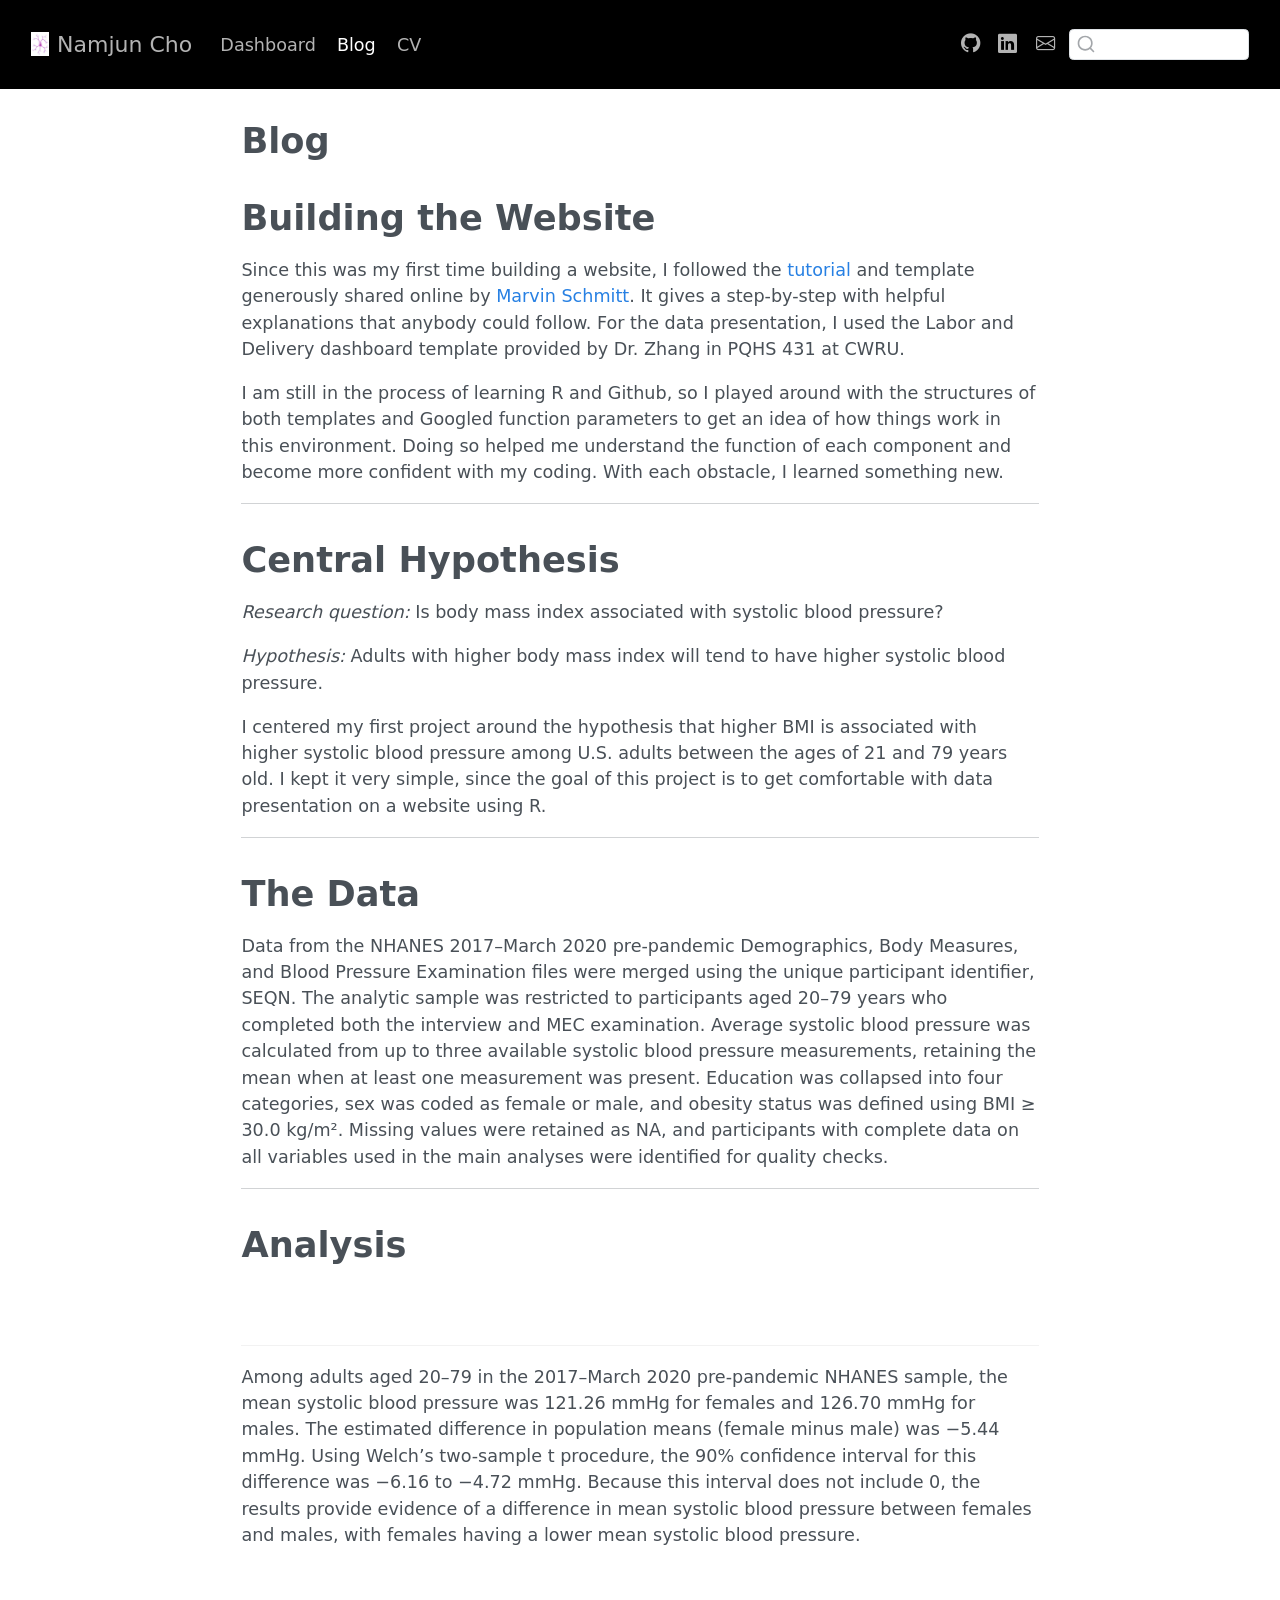
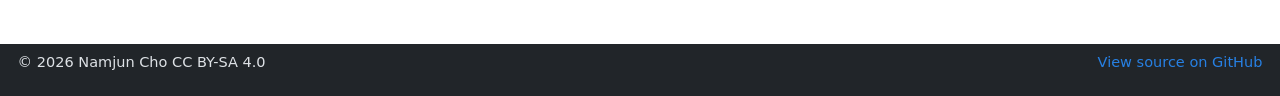
==== docs/blog/index.html @ 5f301834 "Add files via upload" ====
<!DOCTYPE html>
<html xmlns="http://www.w3.org/1999/xhtml" lang="en" xml:lang="en"><head>

<meta charset="utf-8">
<meta name="generator" content="quarto-1.10.18">

<meta name="viewport" content="width=device-width, initial-scale=1.0, user-scalable=yes">


<title>Blog – Namjun Cho</title>
<style>
/* Default styles provided by pandoc.
** See https://pandoc.org/MANUAL.html#variables-for-html for config info.
*/
span.smallcaps{font-variant: small-caps;}
div.columns{display: flex; gap: 1.5em;}
div.column{flex: auto;}
@media screen {
div.columns{gap: min(4vw, 1.5em);}
div.column{overflow-x: auto;}
}
div.hanging-indent{margin-left: 1.5em; text-indent: -1.5em;}
ul.task-list{list-style: none;}
ul.task-list li input[type="checkbox"] {
  width: 0.8em;
  margin: 0 0.8em 0.2em -1em; /* quarto-specific, see https://github.com/quarto-dev/quarto-cli/issues/4556 */ 
  vertical-align: middle;
}
</style>


<script src="../site_libs/quarto-nav/quarto-nav.js"></script>
<script src="../site_libs/clipboard/clipboard.min.js"></script>
<script src="../site_libs/quarto-search/autocomplete.umd.js"></script>
<script src="../site_libs/quarto-search/fuse.min.js"></script>
<script src="../site_libs/quarto-search/quarto-search.js"></script>
<meta name="quarto:offset" content="../">
<link href="../img/fav-icon.png" rel="icon" type="image/png">
<script src="../site_libs/quarto-html/quarto.js" type="module"></script>
<script src="../site_libs/quarto-html/tabsets/tabsets.js" type="module"></script>
<script src="../site_libs/quarto-html/popper.min.js"></script>
<script src="../site_libs/quarto-html/tippy.umd.min.js"></script>
<script src="../site_libs/quarto-html/anchor.min.js"></script>
<link href="../site_libs/quarto-html/tippy.css" rel="stylesheet">
<link href="../site_libs/quarto-html/quarto-syntax-highlighting-64a204ab8560d761af7679ceaba22944.css" rel="stylesheet" id="quarto-text-highlighting-styles">
<script src="../site_libs/bootstrap/bootstrap.min.js"></script>
<link href="../site_libs/bootstrap/bootstrap-icons.css" rel="stylesheet">
<link href="../site_libs/bootstrap/bootstrap-e8e04fa37db173a803006faa680a0a0f.min.css" rel="stylesheet" append-hash="true" id="quarto-bootstrap" data-mode="light">
<script id="quarto-search-options" type="application/json">{
  "location": "navbar",
  "copy-button": false,
  "collapse-after": 3,
  "panel-placement": "end",
  "type": "textbox",
  "limit": 50,
  "keyboard-shortcut": [
    "f",
    "/",
    "s"
  ],
  "language": {
    "search-no-results-text": "No results",
    "search-matching-documents-text": "matching documents",
    "search-copy-link-title": "Copy link to search",
    "search-hide-matches-text": "Hide additional matches",
    "search-more-match-text": "more match in this document",
    "search-more-matches-text": "more matches in this document",
    "search-clear-button-title": "Clear",
    "search-text-placeholder": "",
    "search-detached-cancel-button-title": "Cancel",
    "search-submit-button-title": "Submit",
    "search-label": "Search"
  }
}</script>


</head>

<body class="nav-fixed fullcontent quarto-light">

<div id="quarto-search-results"></div>
  <header id="quarto-header" class="headroom fixed-top">
    <nav class="navbar navbar-expand-lg " data-bs-theme="dark">
      <div class="navbar-container container-fluid">
      <div class="navbar-brand-container mx-auto">
    <a href="../index.html" class="navbar-brand navbar-brand-logo">
    <img src="../img/fav-icon.png" alt="" class="navbar-logo light-content">
    <img src="../img/fav-icon.png" alt="" class="navbar-logo dark-content">
    </a>
    <a class="navbar-brand" href="../index.html">
    <span class="navbar-title">Namjun Cho</span>
    </a>
  </div>
            <div id="quarto-search" class="" title="Search"></div>
          <button class="navbar-toggler" type="button" data-bs-toggle="collapse" data-bs-target="#navbarCollapse" aria-controls="navbarCollapse" role="menu" aria-expanded="false" aria-label="Toggle navigation" onclick="if (window.quartoToggleHeadroom) { window.quartoToggleHeadroom(); }">
  <span class="navbar-toggler-icon"></span>
</button>
          <div class="collapse navbar-collapse" id="navbarCollapse">
            <ul class="navbar-nav navbar-nav-scroll me-auto">
  <li class="nav-item">
    <a class="nav-link" href="../dashboard-main/dashboard.html"> 
<span class="menu-text">Dashboard</span></a>
  </li>  
  <li class="nav-item">
    <a class="nav-link active" href="../blog/index.html" aria-current="page"> 
<span class="menu-text">Blog</span></a>
  </li>  
  <li class="nav-item">
    <a class="nav-link" href="../cv/index.html"> 
<span class="menu-text">CV</span></a>
  </li>  
</ul>
            <ul class="navbar-nav navbar-nav-scroll ms-auto">
  <li class="nav-item compact">
    <a class="nav-link" href="https://github.com/namjuncho/"> <i class="bi bi-github" role="img">
</i> 
<span class="menu-text"></span></a>
  </li>  
  <li class="nav-item compact">
    <a class="nav-link" href="https://www.linkedin.com/in/namjun-cho"> <i class="bi bi-linkedin" role="img">
</i> 
<span class="menu-text"></span></a>
  </li>  
  <li class="nav-item compact">
    <a class="nav-link" href="mailto:namjuncho00@gmail.com"> <i class="bi bi-envelope" role="img" aria-label="email">
</i> 
<span class="menu-text"></span></a>
  </li>  
</ul>
          </div> <!-- /navcollapse -->
            <div class="quarto-navbar-tools">
</div>
      </div> <!-- /container-fluid -->
    </nav>
</header>
<!-- content -->
<div id="quarto-content" class="quarto-container page-columns page-rows-contents page-layout-article page-navbar">
<!-- sidebar -->
<!-- margin-sidebar -->
    
<!-- main -->
<main class="content" id="quarto-document-content">

<header id="title-block-header" class="quarto-title-block default">
<div class="quarto-title">
<h1 class="title">Blog</h1>
</div>



<div class="quarto-title-meta">

    
  
    
  </div>
  


</header>


<section id="building-the-website" class="level1">
<h1>Building the Website</h1>
<p>Since this was my first time building a website, I followed the <a href="https://www.marvinschmitt.com/blog/website-tutorial-quarto/">tutorial</a> and template generously shared online by <a href="https://github.com/marvinschmitt/quarto-website-template/">Marvin Schmitt</a>. It gives a step-by-step with helpful explanations that anybody could follow. For the data presentation, I used the Labor and Delivery dashboard template provided by Dr.&nbsp;Zhang in PQHS 431 at CWRU.</p>
<p>I am still in the process of learning R and Github, so I played around with the structures of both templates and Googled function parameters to get an idea of how things work in this environment. Doing so helped me understand the function of each component and become more confident with my coding. With each obstacle, I learned something new.</p>
<hr>
</section>
<section id="central-hypothesis" class="level1">
<h1>Central Hypothesis</h1>
<p><em>Research question:</em> Is body mass index associated with systolic blood pressure?</p>
<p><em>Hypothesis:</em> Adults with higher body mass index will tend to have higher systolic blood pressure.</p>
<p>I centered my first project around the hypothesis that higher BMI is associated with higher systolic blood pressure among U.S. adults between the ages of 21 and 79 years old. I kept it very simple, since the goal of this project is to get comfortable with data presentation on a website using R.</p>
<hr>
</section>
<section id="the-data" class="level1">
<h1>The Data</h1>
<p>Data from the NHANES 2017–March 2020 pre-pandemic Demographics, Body Measures, and Blood Pressure Examination files were merged using the unique participant identifier, SEQN. The analytic sample was restricted to participants aged 20–79 years who completed both the interview and MEC examination. Average systolic blood pressure was calculated from up to three available systolic blood pressure measurements, retaining the mean when at least one measurement was present. Education was collapsed into four categories, sex was coded as female or male, and obesity status was defined using BMI ≥ 30.0 kg/m². Missing values were retained as NA, and participants with complete data on all variables used in the main analyses were identified for quality checks.</p>
<hr>
</section>
<section id="analysis" class="level1">
<h1>Analysis</h1>
<section id="section" class="level2">
<h2 class="anchored" data-anchor-id="section"></h2>
<p>Among adults aged 20–79 in the 2017–March 2020 pre-pandemic NHANES sample, the mean systolic blood pressure was 121.26 mmHg for females and 126.70 mmHg for males. The estimated difference in population means (female minus male) was −5.44 mmHg. Using Welch’s two-sample t procedure, the 90% confidence interval for this difference was −6.16 to −4.72 mmHg. Because this interval does not include 0, the results provide evidence of a difference in mean systolic blood pressure between females and males, with females having a lower mean systolic blood pressure.</p>


</section>
</section>

</main> <!-- /main -->
<script id="quarto-html-after-body" type="application/javascript">
  window.document.addEventListener("DOMContentLoaded", function (event) {
    const icon = "";
    const anchorJS = new window.AnchorJS();
    anchorJS.options = {
      placement: 'right',
      icon: icon
    };
    anchorJS.add('.anchored');
    const isCodeAnnotation = (el) => {
      for (const clz of el.classList) {
        if (clz.startsWith('code-annotation-')) {                     
          return true;
        }
      }
      return false;
    }
    const onCopySuccess = function(e) {
      // button target
      const button = e.trigger;
      // don't keep focus
      button.blur();
      // flash "checked"
      button.classList.add('code-copy-button-checked');
      var currentTitle = button.getAttribute("title");
      button.setAttribute("title", "Copied!");
      let tooltip;
      if (window.bootstrap) {
        button.setAttribute("data-bs-toggle", "tooltip");
        button.setAttribute("data-bs-placement", "left");
        button.setAttribute("data-bs-title", "Copied!");
        tooltip = new bootstrap.Tooltip(button, 
          { trigger: "manual", 
            customClass: "code-copy-button-tooltip",
            offset: [0, -8]});
        tooltip.show();    
      }
      setTimeout(function() {
        if (tooltip) {
          tooltip.hide();
          button.removeAttribute("data-bs-title");
          button.removeAttribute("data-bs-toggle");
          button.removeAttribute("data-bs-placement");
        }
        button.setAttribute("title", currentTitle);
        button.classList.remove('code-copy-button-checked');
      }, 1000);
      // clear code selection
      e.clearSelection();
    }
    const getTextToCopy = function(trigger) {
      const outerScaffold = trigger.parentElement.cloneNode(true);
      const codeEl = outerScaffold.querySelector('code');
      for (const childEl of codeEl.children) {
        if (isCodeAnnotation(childEl)) {
          childEl.remove();
        }
      }
      return codeEl.innerText;
    }
    const clipboard = new window.ClipboardJS('.code-copy-button:not([data-in-quarto-modal])', {
      text: getTextToCopy
    });
    clipboard.on('success', onCopySuccess);
    if (window.document.getElementById('quarto-embedded-source-code-modal')) {
      const clipboardModal = new window.ClipboardJS('.code-copy-button[data-in-quarto-modal]', {
        text: getTextToCopy,
        container: window.document.getElementById('quarto-embedded-source-code-modal')
      });
      clipboardModal.on('success', onCopySuccess);
    }
      var localhostRegex = new RegExp(/^(?:http|https):\/\/localhost\:?[0-9]*\//);
      var mailtoRegex = new RegExp(/^mailto:/);
        var filterRegex = new RegExp('/' + window.location.host + '/');
      var isInternal = (href) => {
          return filterRegex.test(href) || localhostRegex.test(href) || mailtoRegex.test(href);
      }
      // Inspect non-navigation links and adorn them if external
     var links = window.document.querySelectorAll('a[href]:not(.nav-link):not(.navbar-brand):not(.toc-action):not(.sidebar-link):not(.sidebar-item-toggle):not(.pagination-link):not(.no-external):not([aria-hidden]):not(.dropdown-item):not(.quarto-navigation-tool):not(.about-link)');
      for (var i=0; i<links.length; i++) {
        const link = links[i];
        if (!isInternal(link.href)) {
          // undo the damage that might have been done by quarto-nav.js in the case of
          // links that we want to consider external
          if (link.dataset.originalHref !== undefined) {
            link.href = link.dataset.originalHref;
          }
        }
      }
    function tippyHover(el, contentFn, onTriggerFn, onUntriggerFn) {
      const config = {
        allowHTML: true,
        maxWidth: 500,
        delay: 100,
        arrow: false,
        appendTo: function(el) {
            return el.parentElement;
        },
        interactive: true,
        interactiveBorder: 10,
        theme: 'quarto',
        placement: 'bottom-start',
      };
      if (contentFn) {
        config.content = contentFn;
      }
      if (onTriggerFn) {
        config.onTrigger = onTriggerFn;
      }
      if (onUntriggerFn) {
        config.onUntrigger = onUntriggerFn;
      }
      window.tippy(el, config); 
    }
    const noterefs = window.document.querySelectorAll('a[role="doc-noteref"]');
    for (var i=0; i<noterefs.length; i++) {
      const ref = noterefs[i];
      tippyHover(ref, function() {
        // use id or data attribute instead here
        let href = ref.getAttribute('data-footnote-href') || ref.getAttribute('href');
        try { href = new URL(href).hash; } catch {}
        const id = href.replace(/^#\/?/, "");
        const note = window.document.getElementById(id);
        if (note) {
          return note.innerHTML;
        } else {
          return "";
        }
      });
    }
    const xrefs = window.document.querySelectorAll('a.quarto-xref');
    const processXRef = (id, note) => {
      // Strip column container classes
      const stripColumnClz = (el) => {
        el.classList.remove("page-full", "page-columns");
        if (el.children) {
          for (const child of el.children) {
            stripColumnClz(child);
          }
        }
      }
      stripColumnClz(note)
      if (id === null || id.startsWith('sec-')) {
        // Special case sections, only their first couple elements
        const container = document.createElement("div");
        if (note.children && note.children.length > 2) {
          container.appendChild(note.children[0].cloneNode(true));
          for (let i = 1; i < note.children.length; i++) {
            const child = note.children[i];
            if (child.tagName === "P" && child.innerText === "") {
              continue;
            } else {
              container.appendChild(child.cloneNode(true));
              break;
            }
          }
          if (window.Quarto?.typesetMath) {
            window.Quarto.typesetMath(container);
          }
          return container.innerHTML
        } else {
          if (window.Quarto?.typesetMath) {
            window.Quarto.typesetMath(note);
          }
          return note.innerHTML;
        }
      } else {
        // Remove any anchor links if they are present
        const anchorLink = note.querySelector('a.anchorjs-link');
        if (anchorLink) {
          anchorLink.remove();
        }
        if (window.Quarto?.typesetMath) {
          window.Quarto.typesetMath(note);
        }
        if (note.classList.contains("callout")) {
          return note.outerHTML;
        } else {
          return note.innerHTML;
        }
      }
    }
    for (var i=0; i<xrefs.length; i++) {
      const xref = xrefs[i];
      tippyHover(xref, undefined, function(instance) {
        instance.disable();
        let url = xref.getAttribute('href');
        let hash = undefined; 
        if (url.startsWith('#')) {
          hash = url;
        } else {
          try { hash = new URL(url).hash; } catch {}
        }
        if (hash) {
          const id = hash.replace(/^#\/?/, "");
          const note = window.document.getElementById(id);
          if (note !== null) {
            try {
              const html = processXRef(id, note.cloneNode(true));
              instance.setContent(html);
            } finally {
              instance.enable();
              instance.show();
            }
          } else {
            // See if we can fetch this
            fetch(url.split('#')[0])
            .then(res => res.text())
            .then(html => {
              const parser = new DOMParser();
              const htmlDoc = parser.parseFromString(html, "text/html");
              const note = htmlDoc.getElementById(id);
              if (note !== null) {
                const html = processXRef(id, note);
                instance.setContent(html);
              } 
            }).finally(() => {
              instance.enable();
              instance.show();
            });
          }
        } else {
          // See if we can fetch a full url (with no hash to target)
          // This is a special case and we should probably do some content thinning / targeting
          fetch(url)
          .then(res => res.text())
          .then(html => {
            const parser = new DOMParser();
            const htmlDoc = parser.parseFromString(html, "text/html");
            const note = htmlDoc.querySelector('main.content');
            if (note !== null) {
              // This should only happen for chapter cross references
              // (since there is no id in the URL)
              // remove the first header
              if (note.children.length > 0 && note.children[0].tagName === "HEADER") {
                note.children[0].remove();
              }
              const html = processXRef(null, note);
              instance.setContent(html);
            } 
          }).finally(() => {
            instance.enable();
            instance.show();
          });
        }
      }, function(instance) {
      });
    }
        let selectedAnnoteEl;
        const selectorForAnnotation = ( cell, annotation) => {
          let cellAttr = 'data-code-cell="' + cell + '"';
          let lineAttr = 'data-code-annotation="' +  annotation + '"';
          const selector = 'span[' + cellAttr + '][' + lineAttr + ']';
          return selector;
        }
        const selectCodeLines = (annoteEl) => {
          const doc = window.document;
          const targetCell = annoteEl.getAttribute("data-target-cell");
          const targetAnnotation = annoteEl.getAttribute("data-target-annotation");
          const annoteSpan = window.document.querySelector(selectorForAnnotation(targetCell, targetAnnotation));
          const lines = annoteSpan.getAttribute("data-code-lines").split(",");
          const lineIds = lines.map((line) => {
            return targetCell + "-" + line;
          })
          let top = null;
          let height = null;
          let parent = null;
          if (lineIds.length > 0) {
              //compute the position of the single el (top and bottom and make a div)
              const el = window.document.getElementById(lineIds[0]);
              top = el.offsetTop;
              height = el.offsetHeight;
              parent = el.parentElement.parentElement;
            if (lineIds.length > 1) {
              const lastEl = window.document.getElementById(lineIds[lineIds.length - 1]);
              const bottom = lastEl.offsetTop + lastEl.offsetHeight;
              height = bottom - top;
            }
            if (top !== null && height !== null && parent !== null) {
              // cook up a div (if necessary) and position it 
              let div = window.document.getElementById("code-annotation-line-highlight");
              if (div === null) {
                div = window.document.createElement("div");
                div.setAttribute("id", "code-annotation-line-highlight");
                div.style.position = 'absolute';
                parent.appendChild(div);
              }
              div.style.top = top - 2 + "px";
              div.style.height = height + 4 + "px";
              div.style.left = 0;
              let gutterDiv = window.document.getElementById("code-annotation-line-highlight-gutter");
              if (gutterDiv === null) {
                gutterDiv = window.document.createElement("div");
                gutterDiv.setAttribute("id", "code-annotation-line-highlight-gutter");
                gutterDiv.style.position = 'absolute';
                const codeCell = window.document.getElementById(targetCell);
                const gutter = codeCell.querySelector('.code-annotation-gutter');
                gutter.appendChild(gutterDiv);
              }
              gutterDiv.style.top = top - 2 + "px";
              gutterDiv.style.height = height + 4 + "px";
            }
            selectedAnnoteEl = annoteEl;
          }
        };
        const unselectCodeLines = () => {
          const elementsIds = ["code-annotation-line-highlight", "code-annotation-line-highlight-gutter"];
          elementsIds.forEach((elId) => {
            const div = window.document.getElementById(elId);
            if (div) {
              div.remove();
            }
          });
          selectedAnnoteEl = undefined;
        };
          // Handle positioning of the toggle
      window.addEventListener(
        "resize",
        throttle(() => {
          elRect = undefined;
          if (selectedAnnoteEl) {
            selectCodeLines(selectedAnnoteEl);
          }
        }, 10)
      );
      function throttle(fn, ms) {
      let throttle = false;
      let timer;
        return (...args) => {
          if(!throttle) { // first call gets through
              fn.apply(this, args);
              throttle = true;
          } else { // all the others get throttled
              if(timer) clearTimeout(timer); // cancel #2
              timer = setTimeout(() => {
                fn.apply(this, args);
                timer = throttle = false;
              }, ms);
          }
        };
      }
        // Attach click handler to the DT
        const annoteDls = window.document.querySelectorAll('dt[data-target-cell]');
        for (const annoteDlNode of annoteDls) {
          annoteDlNode.addEventListener('click', (event) => {
            const clickedEl = event.target;
            if (clickedEl !== selectedAnnoteEl) {
              unselectCodeLines();
              const activeEl = window.document.querySelector('dt[data-target-cell].code-annotation-active');
              if (activeEl) {
                activeEl.classList.remove('code-annotation-active');
              }
              selectCodeLines(clickedEl);
              clickedEl.classList.add('code-annotation-active');
            } else {
              // Unselect the line
              unselectCodeLines();
              clickedEl.classList.remove('code-annotation-active');
            }
          });
        }
    const findCites = (el) => {
      const parentEl = el.parentElement;
      if (parentEl) {
        const cites = parentEl.dataset.cites;
        if (cites) {
          return {
            el,
            cites: cites.split(' ')
          };
        } else {
          return findCites(el.parentElement)
        }
      } else {
        return undefined;
      }
    };
    var bibliorefs = window.document.querySelectorAll('a[role="doc-biblioref"]');
    for (var i=0; i<bibliorefs.length; i++) {
      const ref = bibliorefs[i];
      const citeInfo = findCites(ref);
      if (citeInfo) {
        tippyHover(citeInfo.el, function() {
          var popup = window.document.createElement('div');
          citeInfo.cites.forEach(function(cite) {
            var citeDiv = window.document.createElement('div');
            citeDiv.classList.add('hanging-indent');
            citeDiv.classList.add('csl-entry');
            var biblioDiv = window.document.getElementById('ref-' + cite);
            if (biblioDiv) {
              citeDiv.innerHTML = biblioDiv.innerHTML;
            }
            popup.appendChild(citeDiv);
          });
          return popup.innerHTML;
        });
      }
    }
  });
  </script>
</div> <!-- /content -->
<footer class="footer">
  <div class="nav-footer">
    <div class="nav-footer-left">
<p><span class="faux-block">© 2026 Namjun Cho CC BY-SA 4.0</span></p>
</div>   
    <div class="nav-footer-center">
      &nbsp;
    </div>
    <div class="nav-footer-right">
<p><span class="faux-block"><a href="https://github.com/marvinschmitt/quarto-website-template/">View source on GitHub</a></span></p>
</div>
  </div>
</footer>




</body></html>
---- docs/site_libs/quarto-html/tippy.css ----
.tippy-box[data-animation=fade][data-state=hidden]{opacity:0}[data-tippy-root]{max-width:calc(100vw - 10px)}.tippy-box{position:relative;background-color:#333;color:#fff;border-radius:4px;font-size:14px;line-height:1.4;white-space:normal;outline:0;transition-property:transform,visibility,opacity}.tippy-box[data-placement^=top]>.tippy-arrow{bottom:0}.tippy-box[data-placement^=top]>.tippy-arrow:before{bottom:-7px;left:0;border-width:8px 8px 0;border-top-color:initial;transform-origin:center top}.tippy-box[data-placement^=bottom]>.tippy-arrow{top:0}.tippy-box[data-placement^=bottom]>.tippy-arrow:before{top:-7px;left:0;border-width:0 8px 8px;border-bottom-color:initial;transform-origin:center bottom}.tippy-box[data-placement^=left]>.tippy-arrow{right:0}.tippy-box[data-placement^=left]>.tippy-arrow:before{border-width:8px 0 8px 8px;border-left-color:initial;right:-7px;transform-origin:center left}.tippy-box[data-placement^=right]>.tippy-arrow{left:0}.tippy-box[data-placement^=right]>.tippy-arrow:before{left:-7px;border-width:8px 8px 8px 0;border-right-color:initial;transform-origin:center right}.tippy-box[data-inertia][data-state=visible]{transition-timing-function:cubic-bezier(.54,1.5,.38,1.11)}.tippy-arrow{width:16px;height:16px;color:#333}.tippy-arrow:before{content:"";position:absolute;border-color:transparent;border-style:solid}.tippy-content{position:relative;padding:5px 9px;z-index:1}
---- docs/site_libs/quarto-html/quarto-syntax-highlighting-64a204ab8560d761af7679ceaba22944.css ----
/* quarto syntax highlight colors */
:root {
  --quarto-hl-ot-color: #003B4F;
  --quarto-hl-at-color: #657422;
  --quarto-hl-ss-color: #20794D;
  --quarto-hl-an-color: #5E5E5E;
  --quarto-hl-fu-color: #4758AB;
  --quarto-hl-st-color: #20794D;
  --quarto-hl-cf-color: #003B4F;
  --quarto-hl-op-color: #5E5E5E;
  --quarto-hl-er-color: #AD0000;
  --quarto-hl-bn-color: #AD0000;
  --quarto-hl-al-color: #AD0000;
  --quarto-hl-va-color: #111111;
  --quarto-hl-bu-color: inherit;
  --quarto-hl-ex-color: inherit;
  --quarto-hl-pp-color: #AD0000;
  --quarto-hl-in-color: #5E5E5E;
  --quarto-hl-vs-color: #20794D;
  --quarto-hl-wa-color: #5E5E5E;
  --quarto-hl-do-color: #5E5E5E;
  --quarto-hl-im-color: #00769E;
  --quarto-hl-ch-color: #20794D;
  --quarto-hl-dt-color: #AD0000;
  --quarto-hl-fl-color: #AD0000;
  --quarto-hl-co-color: #5E5E5E;
  --quarto-hl-cv-color: #5E5E5E;
  --quarto-hl-cn-color: #8f5902;
  --quarto-hl-sc-color: #5E5E5E;
  --quarto-hl-dv-color: #AD0000;
  --quarto-hl-kw-color: #003B4F;
}

/* other quarto variables */
:root {
  --quarto-font-monospace: SFMono-Regular, Menlo, Monaco, Consolas, "Liberation Mono", "Courier New", monospace;
}

/* syntax highlight based on Pandoc's rules */
pre > code.sourceCode > span {
  color: #003B4F;
}

code.sourceCode > span {
  color: #003B4F;
}

div.sourceCode,
div.sourceCode pre.sourceCode {
  color: #003B4F;
}

/* Normal */
code span {
  color: #003B4F;
}

/* Alert */
code span.al {
  color: #AD0000;
  font-style: inherit;
}

/* Annotation */
code span.an {
  color: #5E5E5E;
  font-style: inherit;
}

/* Attribute */
code span.at {
  color: #657422;
  font-style: inherit;
}

/* BaseN */
code span.bn {
  color: #AD0000;
  font-style: inherit;
}

/* BuiltIn */
code span.bu {
  font-style: inherit;
}

/* ControlFlow */
code span.cf {
  color: #003B4F;
  font-weight: bold;
  font-style: inherit;
}

/* Char */
code span.ch {
  color: #20794D;
  font-style: inherit;
}

/* Constant */
code span.cn {
  color: #8f5902;
  font-style: inherit;
}

/* Comment */
code span.co {
  color: #5E5E5E;
  font-style: inherit;
}

/* CommentVar */
code span.cv {
  color: #5E5E5E;
  font-style: italic;
}

/* Documentation */
code span.do {
  color: #5E5E5E;
  font-style: italic;
}

/* DataType */
code span.dt {
  color: #AD0000;
  font-style: inherit;
}

/* DecVal */
code span.dv {
  color: #AD0000;
  font-style: inherit;
}

/* Error */
code span.er {
  color: #AD0000;
  font-style: inherit;
}

/* Extension */
code span.ex {
  font-style: inherit;
}

/* Float */
code span.fl {
  color: #AD0000;
  font-style: inherit;
}

/* Function */
code span.fu {
  color: #4758AB;
  font-style: inherit;
}

/* Import */
code span.im {
  color: #00769E;
  font-style: inherit;
}

/* Information */
code span.in {
  color: #5E5E5E;
  font-style: inherit;
}

/* Keyword */
code span.kw {
  color: #003B4F;
  font-weight: bold;
  font-style: inherit;
}

/* Operator */
code span.op {
  color: #5E5E5E;
  font-style: inherit;
}

/* Other */
code span.ot {
  color: #003B4F;
  font-style: inherit;
}

/* Preprocessor */
code span.pp {
  color: #AD0000;
  font-style: inherit;
}

/* SpecialChar */
code span.sc {
  color: #5E5E5E;
  font-style: inherit;
}

/* SpecialString */
code span.ss {
  color: #20794D;
  font-style: inherit;
}

/* String */
code span.st {
  color: #20794D;
  font-style: inherit;
}

/* Variable */
code span.va {
  color: #111111;
  font-style: inherit;
}

/* VerbatimString */
code span.vs {
  color: #20794D;
  font-style: inherit;
}

/* Warning */
code span.wa {
  color: #5E5E5E;
  font-style: italic;
}

.prevent-inlining {
  content: "</";
}

/*# sourceMappingURL=9d8d5bb603a83b8298b89080a598c93b.css.map */
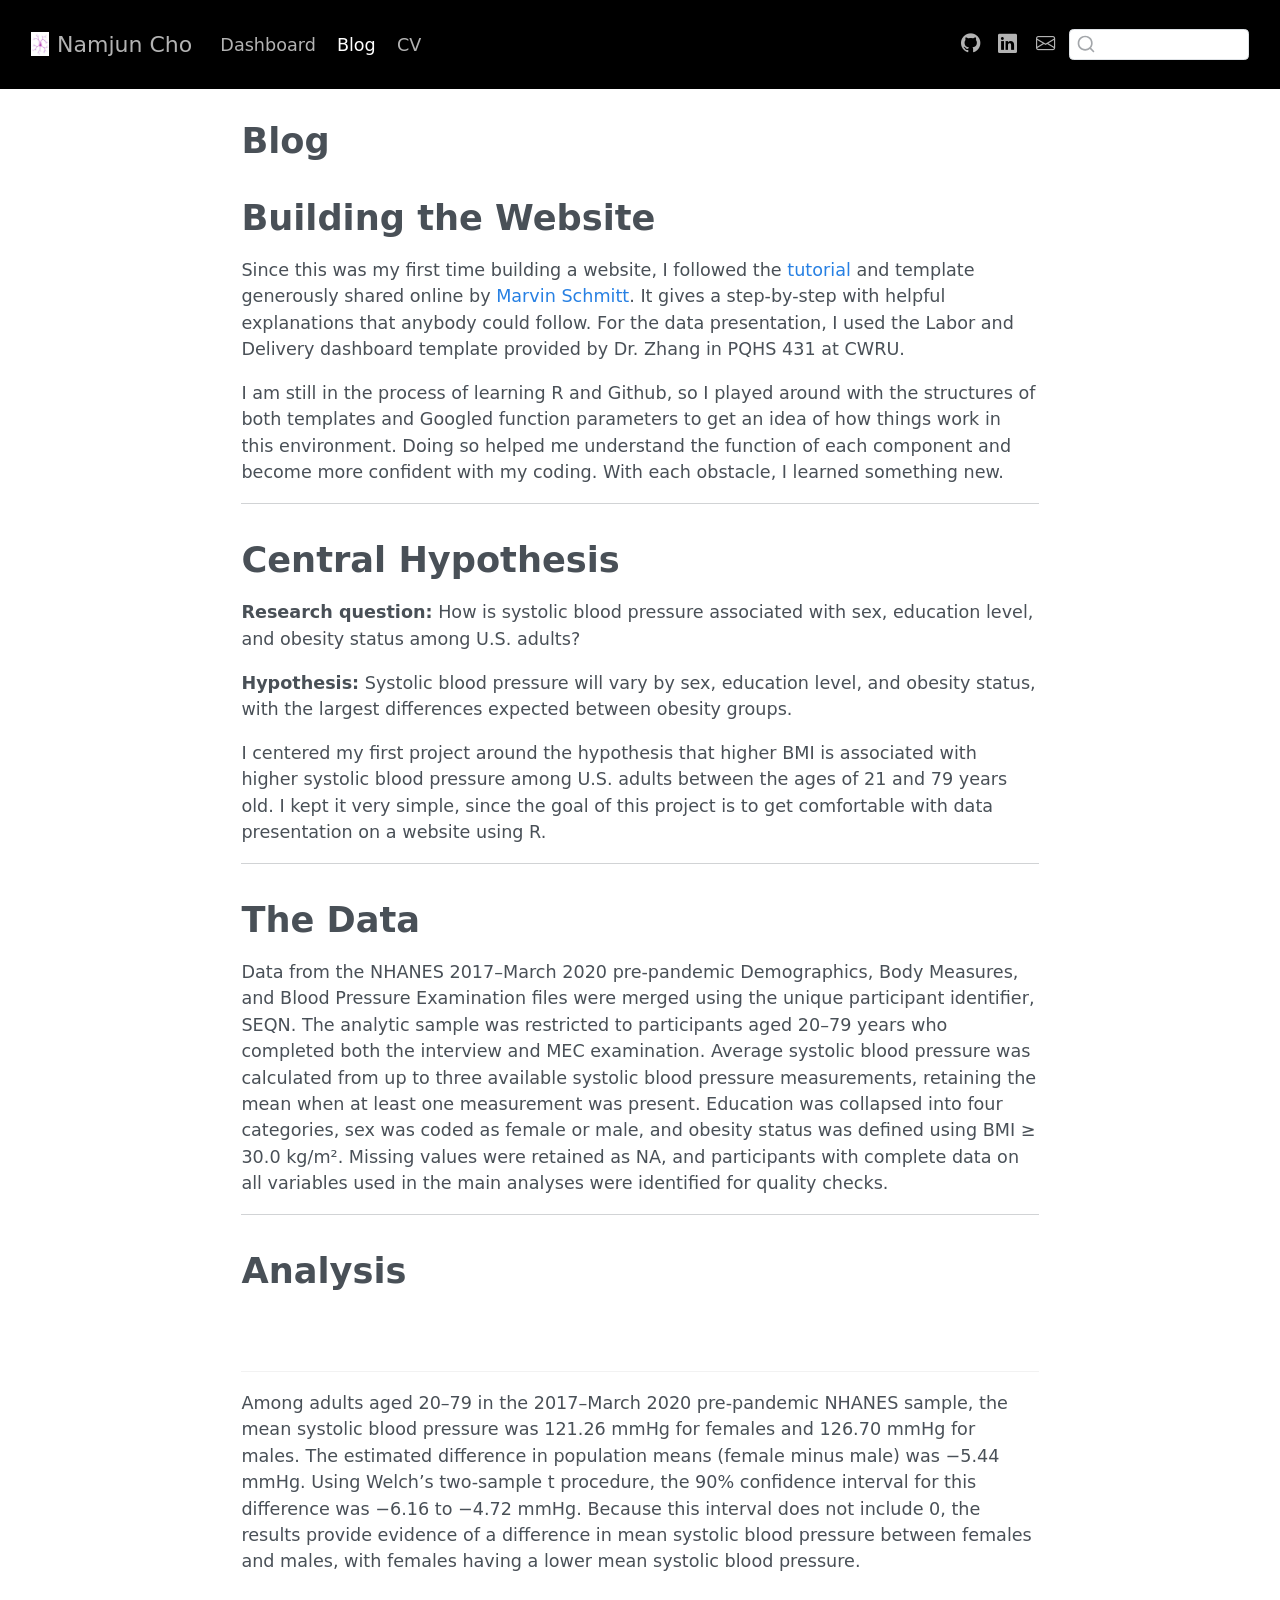
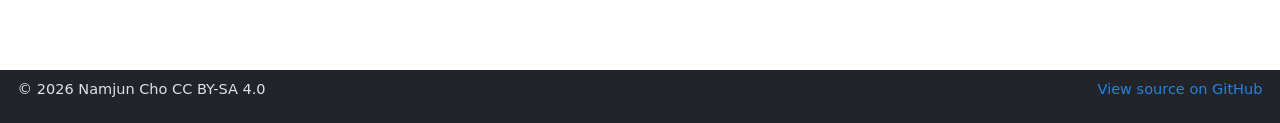
==== commit b943bc52: "Add files via upload" ====
--- a/docs/blog/index.html
+++ b/docs/blog/index.html
@@ -168,8 +168,8 @@
 </section>
 <section id="central-hypothesis" class="level1">
 <h1>Central Hypothesis</h1>
-<p><em>Research question:</em> Is body mass index associated with systolic blood pressure?</p>
-<p><em>Hypothesis:</em> Adults with higher body mass index will tend to have higher systolic blood pressure.</p>
+<p><strong>Research question:</strong> How is systolic blood pressure associated with sex, education level, and obesity status among U.S. adults?</p>
+<p><strong>Hypothesis:</strong> Systolic blood pressure will vary by sex, education level, and obesity status, with the largest differences expected between obesity groups.</p>
 <p>I centered my first project around the hypothesis that higher BMI is associated with higher systolic blood pressure among U.S. adults between the ages of 21 and 79 years old. I kept it very simple, since the goal of this project is to get comfortable with data presentation on a website using R.</p>
 <hr>
 </section>
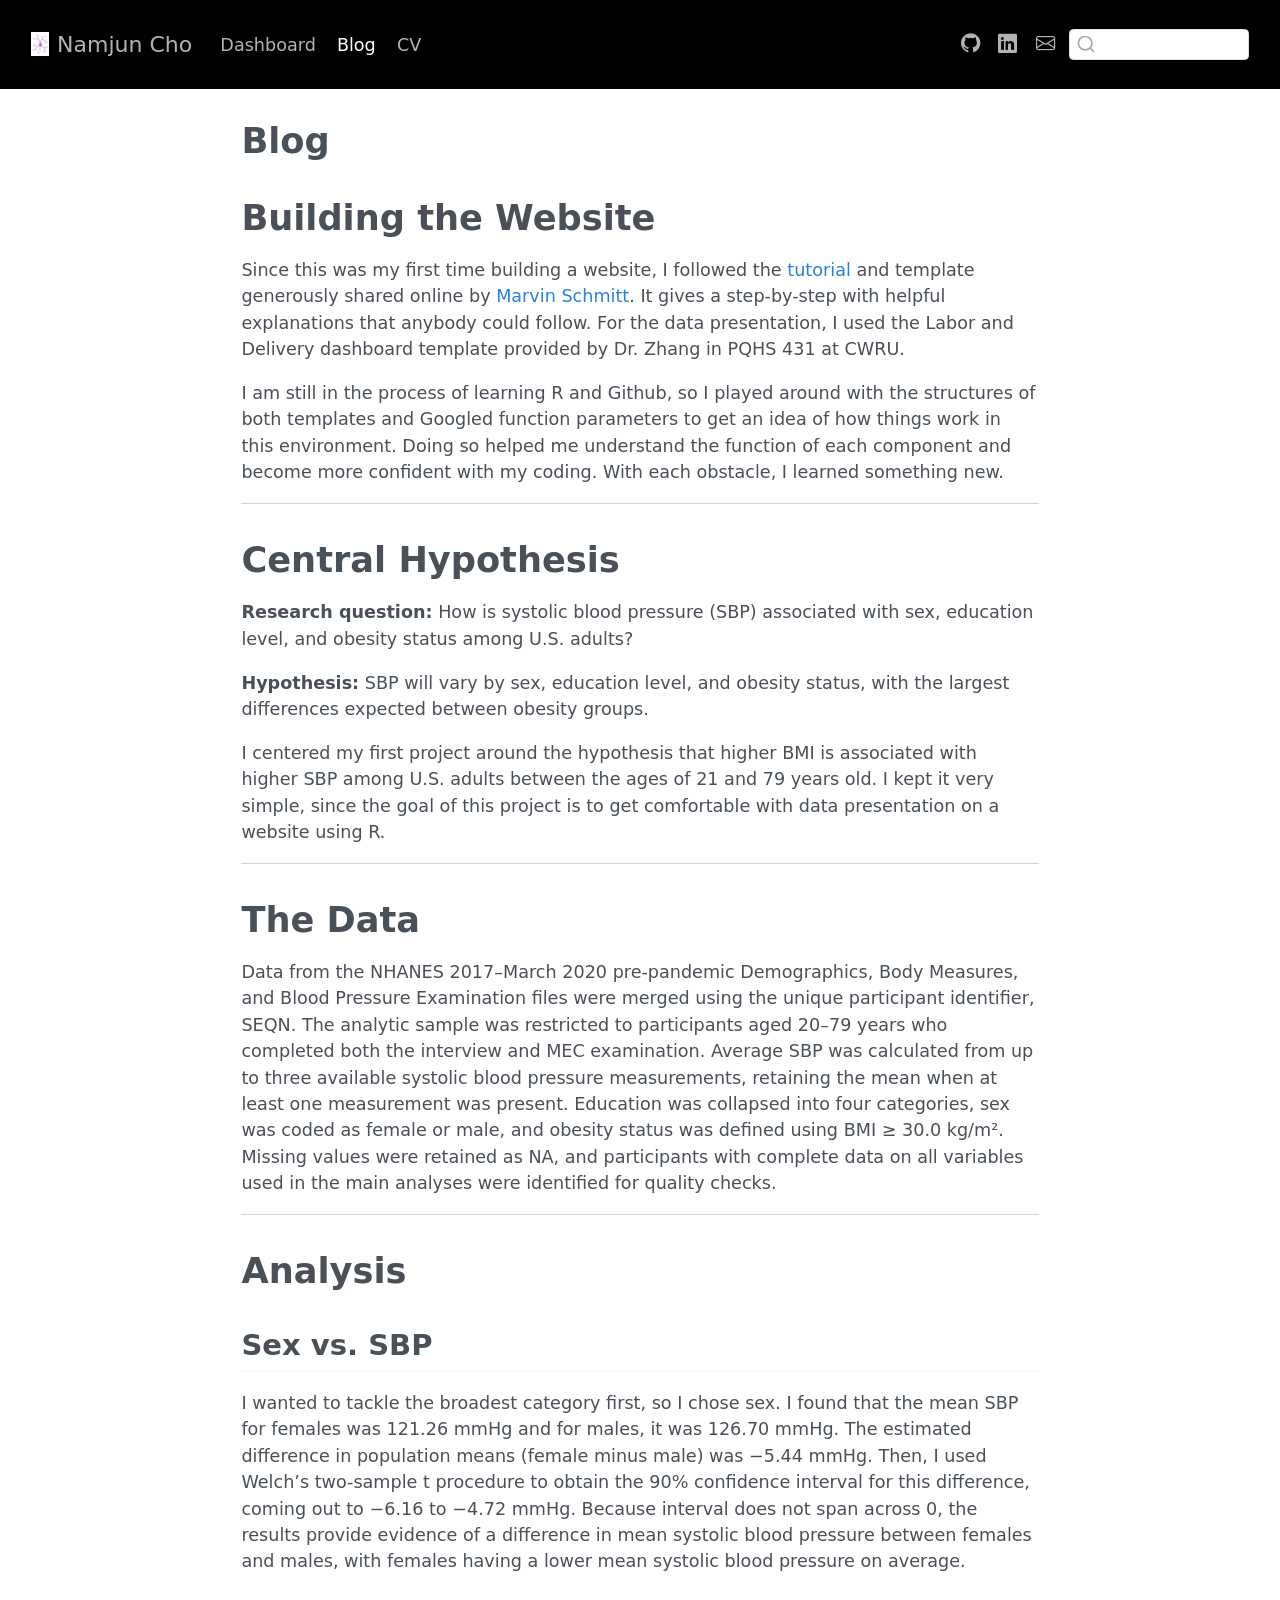
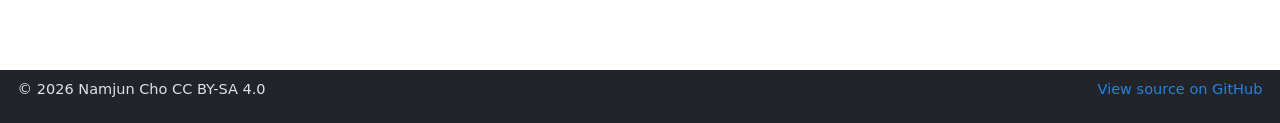
==== commit bdcd91e2: "Add files via upload" ====
--- a/docs/blog/index.html
+++ b/docs/blog/index.html
@@ -168,21 +168,21 @@
 </section>
 <section id="central-hypothesis" class="level1">
 <h1>Central Hypothesis</h1>
-<p><strong>Research question:</strong> How is systolic blood pressure associated with sex, education level, and obesity status among U.S. adults?</p>
-<p><strong>Hypothesis:</strong> Systolic blood pressure will vary by sex, education level, and obesity status, with the largest differences expected between obesity groups.</p>
-<p>I centered my first project around the hypothesis that higher BMI is associated with higher systolic blood pressure among U.S. adults between the ages of 21 and 79 years old. I kept it very simple, since the goal of this project is to get comfortable with data presentation on a website using R.</p>
+<p><strong>Research question:</strong> How is systolic blood pressure (SBP) associated with sex, education level, and obesity status among U.S. adults?</p>
+<p><strong>Hypothesis:</strong> SBP will vary by sex, education level, and obesity status, with the largest differences expected between obesity groups.</p>
+<p>I centered my first project around the hypothesis that higher BMI is associated with higher SBP among U.S. adults between the ages of 21 and 79 years old. I kept it very simple, since the goal of this project is to get comfortable with data presentation on a website using R.</p>
 <hr>
 </section>
 <section id="the-data" class="level1">
 <h1>The Data</h1>
-<p>Data from the NHANES 2017–March 2020 pre-pandemic Demographics, Body Measures, and Blood Pressure Examination files were merged using the unique participant identifier, SEQN. The analytic sample was restricted to participants aged 20–79 years who completed both the interview and MEC examination. Average systolic blood pressure was calculated from up to three available systolic blood pressure measurements, retaining the mean when at least one measurement was present. Education was collapsed into four categories, sex was coded as female or male, and obesity status was defined using BMI ≥ 30.0 kg/m². Missing values were retained as NA, and participants with complete data on all variables used in the main analyses were identified for quality checks.</p>
+<p>Data from the NHANES 2017–March 2020 pre-pandemic Demographics, Body Measures, and Blood Pressure Examination files were merged using the unique participant identifier, SEQN. The analytic sample was restricted to participants aged 20–79 years who completed both the interview and MEC examination. Average SBP was calculated from up to three available systolic blood pressure measurements, retaining the mean when at least one measurement was present. Education was collapsed into four categories, sex was coded as female or male, and obesity status was defined using BMI ≥ 30.0 kg/m². Missing values were retained as NA, and participants with complete data on all variables used in the main analyses were identified for quality checks.</p>
 <hr>
 </section>
 <section id="analysis" class="level1">
 <h1>Analysis</h1>
-<section id="section" class="level2">
-<h2 class="anchored" data-anchor-id="section"></h2>
-<p>Among adults aged 20–79 in the 2017–March 2020 pre-pandemic NHANES sample, the mean systolic blood pressure was 121.26 mmHg for females and 126.70 mmHg for males. The estimated difference in population means (female minus male) was −5.44 mmHg. Using Welch’s two-sample t procedure, the 90% confidence interval for this difference was −6.16 to −4.72 mmHg. Because this interval does not include 0, the results provide evidence of a difference in mean systolic blood pressure between females and males, with females having a lower mean systolic blood pressure.</p>
+<section id="sex-vs.-sbp" class="level2">
+<h2 class="anchored" data-anchor-id="sex-vs.-sbp">Sex vs.&nbsp;SBP</h2>
+<p>I wanted to tackle the broadest category first, so I chose sex. I found that the mean SBP for females was 121.26 mmHg and for males, it was 126.70 mmHg. The estimated difference in population means (female minus male) was −5.44 mmHg. Then, I used Welch’s two-sample t procedure to obtain the 90% confidence interval for this difference, coming out to −6.16 to −4.72 mmHg. Because interval does not span across 0, the results provide evidence of a difference in mean systolic blood pressure between females and males, with females having a lower mean systolic blood pressure on average.</p>
 
 
 </section>
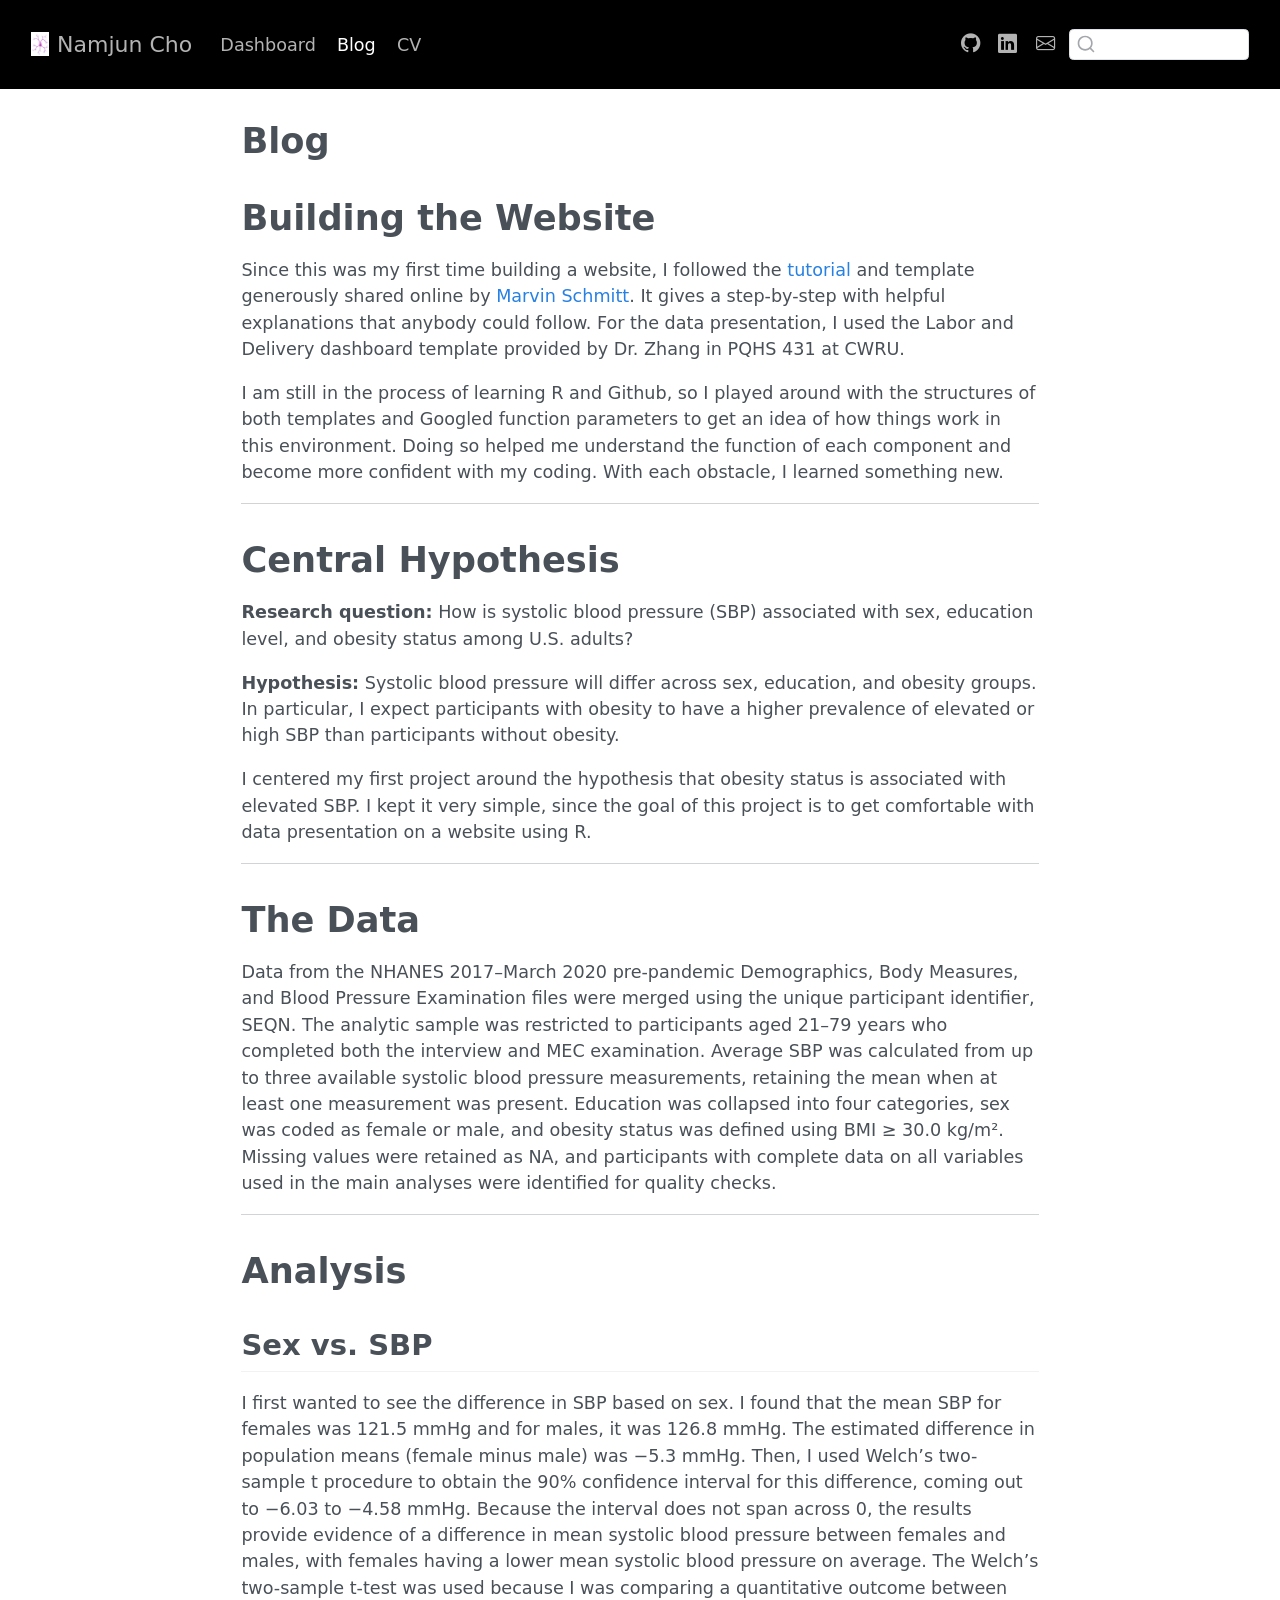
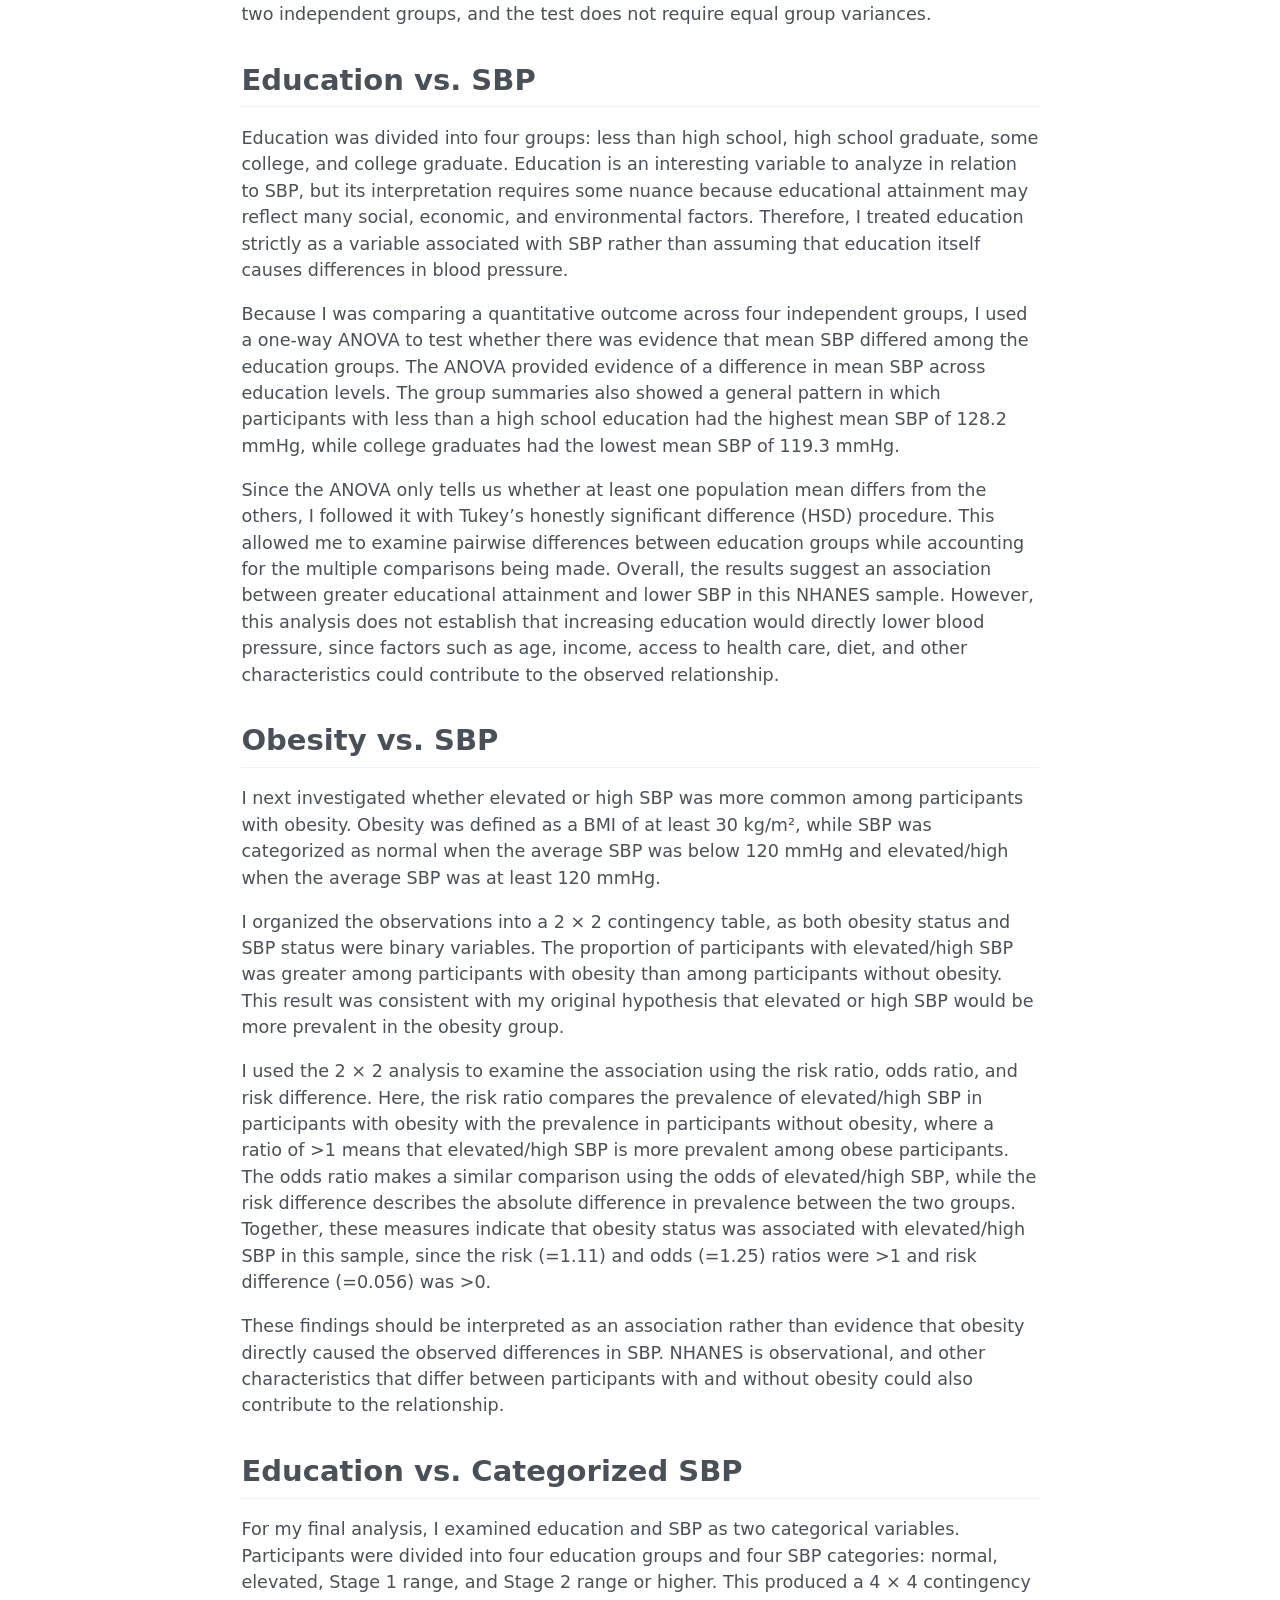
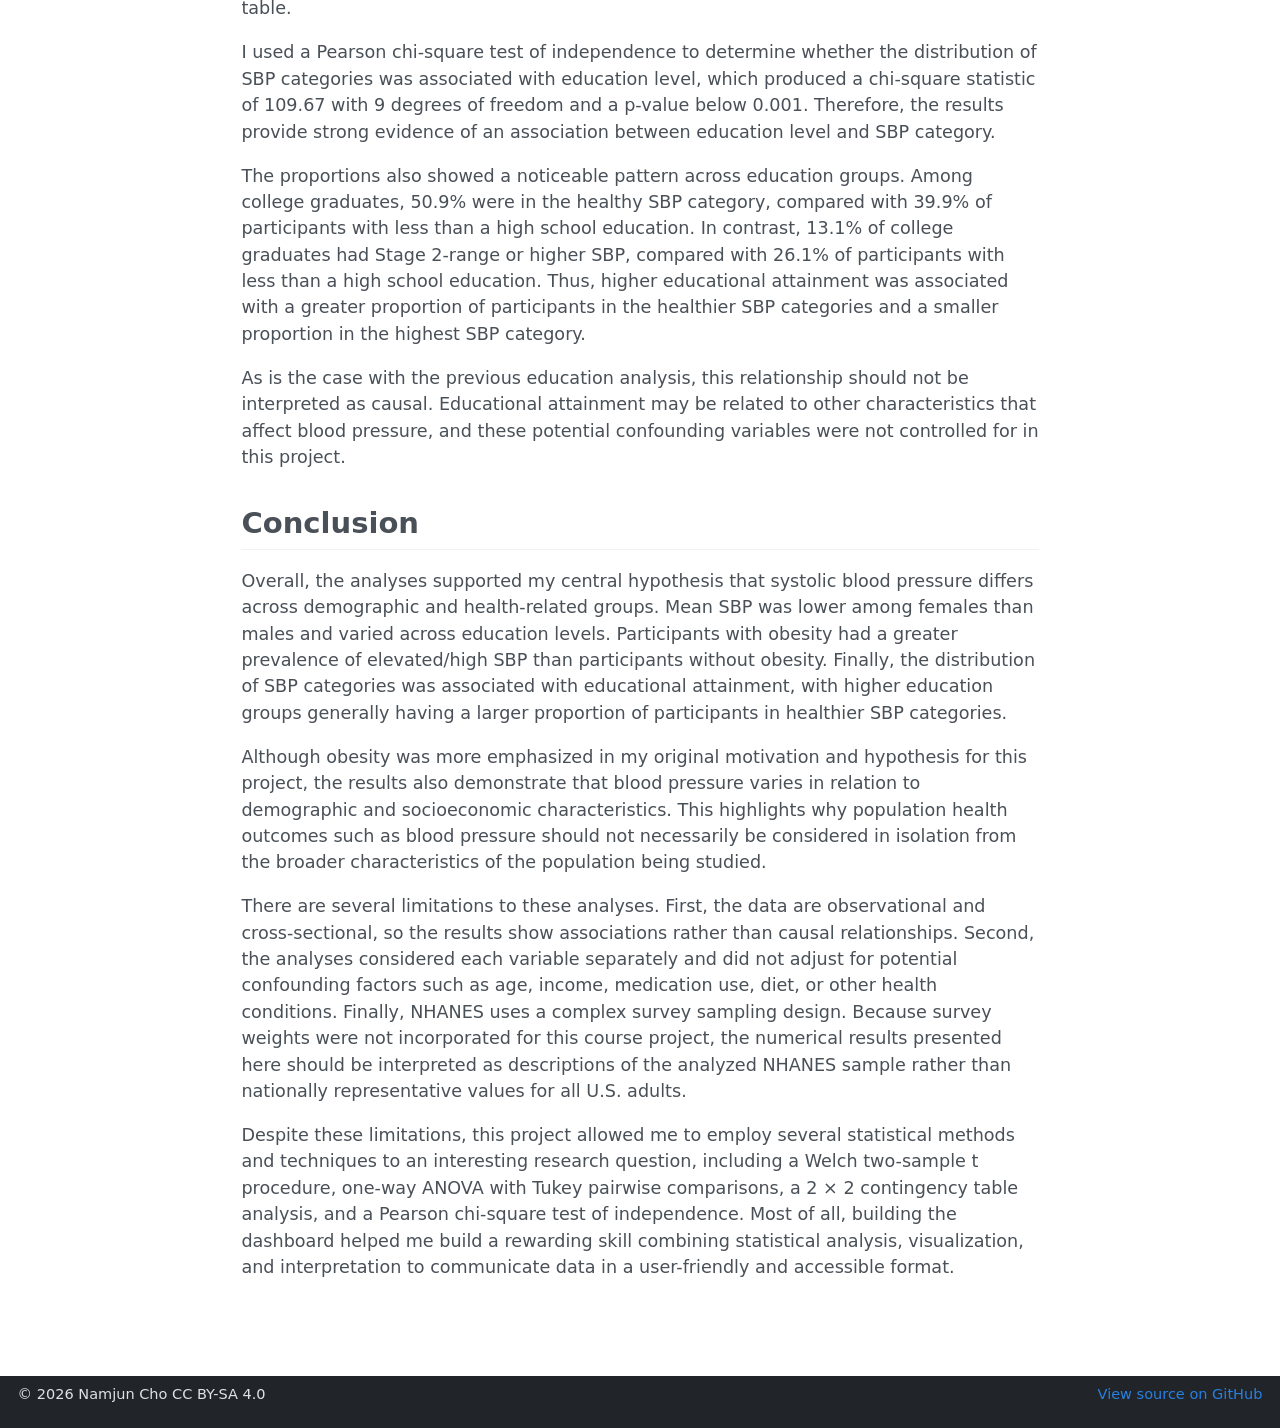
==== commit a1880e23: "Add files via upload" ====
--- a/docs/blog/index.html
+++ b/docs/blog/index.html
@@ -169,20 +169,47 @@
 <section id="central-hypothesis" class="level1">
 <h1>Central Hypothesis</h1>
 <p><strong>Research question:</strong> How is systolic blood pressure (SBP) associated with sex, education level, and obesity status among U.S. adults?</p>
-<p><strong>Hypothesis:</strong> SBP will vary by sex, education level, and obesity status, with the largest differences expected between obesity groups.</p>
-<p>I centered my first project around the hypothesis that higher BMI is associated with higher SBP among U.S. adults between the ages of 21 and 79 years old. I kept it very simple, since the goal of this project is to get comfortable with data presentation on a website using R.</p>
+<p><strong>Hypothesis:</strong> Systolic blood pressure will differ across sex, education, and obesity groups. In particular, I expect participants with obesity to have a higher prevalence of elevated or high SBP than participants without obesity.</p>
+<p>I centered my first project around the hypothesis that obesity status is associated with elevated SBP. I kept it very simple, since the goal of this project is to get comfortable with data presentation on a website using R.</p>
 <hr>
 </section>
 <section id="the-data" class="level1">
 <h1>The Data</h1>
-<p>Data from the NHANES 2017–March 2020 pre-pandemic Demographics, Body Measures, and Blood Pressure Examination files were merged using the unique participant identifier, SEQN. The analytic sample was restricted to participants aged 20–79 years who completed both the interview and MEC examination. Average SBP was calculated from up to three available systolic blood pressure measurements, retaining the mean when at least one measurement was present. Education was collapsed into four categories, sex was coded as female or male, and obesity status was defined using BMI ≥ 30.0 kg/m². Missing values were retained as NA, and participants with complete data on all variables used in the main analyses were identified for quality checks.</p>
+<p>Data from the NHANES 2017–March 2020 pre-pandemic Demographics, Body Measures, and Blood Pressure Examination files were merged using the unique participant identifier, SEQN. The analytic sample was restricted to participants aged 21–79 years who completed both the interview and MEC examination. Average SBP was calculated from up to three available systolic blood pressure measurements, retaining the mean when at least one measurement was present. Education was collapsed into four categories, sex was coded as female or male, and obesity status was defined using BMI ≥ 30.0 kg/m². Missing values were retained as NA, and participants with complete data on all variables used in the main analyses were identified for quality checks.</p>
 <hr>
 </section>
 <section id="analysis" class="level1">
 <h1>Analysis</h1>
 <section id="sex-vs.-sbp" class="level2">
 <h2 class="anchored" data-anchor-id="sex-vs.-sbp">Sex vs.&nbsp;SBP</h2>
-<p>I wanted to tackle the broadest category first, so I chose sex. I found that the mean SBP for females was 121.26 mmHg and for males, it was 126.70 mmHg. The estimated difference in population means (female minus male) was −5.44 mmHg. Then, I used Welch’s two-sample t procedure to obtain the 90% confidence interval for this difference, coming out to −6.16 to −4.72 mmHg. Because interval does not span across 0, the results provide evidence of a difference in mean systolic blood pressure between females and males, with females having a lower mean systolic blood pressure on average.</p>
+<p>I first wanted to see the difference in SBP based on sex. I found that the mean SBP for females was 121.5 mmHg and for males, it was 126.8 mmHg. The estimated difference in population means (female minus male) was −5.3 mmHg. Then, I used Welch’s two-sample t procedure to obtain the 90% confidence interval for this difference, coming out to −6.03 to −4.58 mmHg. Because the interval does not span across 0, the results provide evidence of a difference in mean systolic blood pressure between females and males, with females having a lower mean systolic blood pressure on average. The Welch’s two-sample t-test was used because I was comparing a quantitative outcome between two independent groups, and the test does not require equal group variances.</p>
+</section>
+<section id="education-vs.-sbp" class="level2">
+<h2 class="anchored" data-anchor-id="education-vs.-sbp">Education vs.&nbsp;SBP</h2>
+<p>Education was divided into four groups: less than high school, high school graduate, some college, and college graduate. Education is an interesting variable to analyze in relation to SBP, but its interpretation requires some nuance because educational attainment may reflect many social, economic, and environmental factors. Therefore, I treated education strictly as a variable associated with SBP rather than assuming that education itself causes differences in blood pressure.</p>
+<p>Because I was comparing a quantitative outcome across four independent groups, I used a one-way ANOVA to test whether there was evidence that mean SBP differed among the education groups. The ANOVA provided evidence of a difference in mean SBP across education levels. The group summaries also showed a general pattern in which participants with less than a high school education had the highest mean SBP of 128.2 mmHg, while college graduates had the lowest mean SBP of 119.3 mmHg.</p>
+<p>Since the ANOVA only tells us whether at least one population mean differs from the others, I followed it with Tukey’s honestly significant difference (HSD) procedure. This allowed me to examine pairwise differences between education groups while accounting for the multiple comparisons being made. Overall, the results suggest an association between greater educational attainment and lower SBP in this NHANES sample. However, this analysis does not establish that increasing education would directly lower blood pressure, since factors such as age, income, access to health care, diet, and other characteristics could contribute to the observed relationship.</p>
+</section>
+<section id="obesity-vs.-sbp" class="level2">
+<h2 class="anchored" data-anchor-id="obesity-vs.-sbp">Obesity vs.&nbsp;SBP</h2>
+<p>I next investigated whether elevated or high SBP was more common among participants with obesity. Obesity was defined as a BMI of at least 30 kg/m², while SBP was categorized as normal when the average SBP was below 120 mmHg and elevated/high when the average SBP was at least 120 mmHg.</p>
+<p>I organized the observations into a 2 × 2 contingency table, as both obesity status and SBP status were binary variables. The proportion of participants with elevated/high SBP was greater among participants with obesity than among participants without obesity. This result was consistent with my original hypothesis that elevated or high SBP would be more prevalent in the obesity group.</p>
+<p>I used the 2 × 2 analysis to examine the association using the risk ratio, odds ratio, and risk difference. Here, the risk ratio compares the prevalence of elevated/high SBP in participants with obesity with the prevalence in participants without obesity, where a ratio of &gt;1 means that elevated/high SBP is more prevalent among obese participants. The odds ratio makes a similar comparison using the odds of elevated/high SBP, while the risk difference describes the absolute difference in prevalence between the two groups. Together, these measures indicate that obesity status was associated with elevated/high SBP in this sample, since the risk (=1.11) and odds (=1.25) ratios were &gt;1 and risk difference (=0.056) was &gt;0.</p>
+<p>These findings should be interpreted as an association rather than evidence that obesity directly caused the observed differences in SBP. NHANES is observational, and other characteristics that differ between participants with and without obesity could also contribute to the relationship.</p>
+</section>
+<section id="education-vs.-categorized-sbp" class="level2">
+<h2 class="anchored" data-anchor-id="education-vs.-categorized-sbp">Education vs.&nbsp;Categorized SBP</h2>
+<p>For my final analysis, I examined education and SBP as two categorical variables. Participants were divided into four education groups and four SBP categories: normal, elevated, Stage 1 range, and Stage 2 range or higher. This produced a 4 × 4 contingency table.</p>
+<p>I used a Pearson chi-square test of independence to determine whether the distribution of SBP categories was associated with education level, which produced a chi-square statistic of 109.67 with 9 degrees of freedom and a p-value below 0.001. Therefore, the results provide strong evidence of an association between education level and SBP category.</p>
+<p>The proportions also showed a noticeable pattern across education groups. Among college graduates, 50.9% were in the healthy SBP category, compared with 39.9% of participants with less than a high school education. In contrast, 13.1% of college graduates had Stage 2-range or higher SBP, compared with 26.1% of participants with less than a high school education. Thus, higher educational attainment was associated with a greater proportion of participants in the healthier SBP categories and a smaller proportion in the highest SBP category.</p>
+<p>As is the case with the previous education analysis, this relationship should not be interpreted as causal. Educational attainment may be related to other characteristics that affect blood pressure, and these potential confounding variables were not controlled for in this project.</p>
+</section>
+<section id="conclusion" class="level2">
+<h2 class="anchored" data-anchor-id="conclusion">Conclusion</h2>
+<p>Overall, the analyses supported my central hypothesis that systolic blood pressure differs across demographic and health-related groups. Mean SBP was lower among females than males and varied across education levels. Participants with obesity had a greater prevalence of elevated/high SBP than participants without obesity. Finally, the distribution of SBP categories was associated with educational attainment, with higher education groups generally having a larger proportion of participants in healthier SBP categories.</p>
+<p>Although obesity was more emphasized in my original motivation and hypothesis for this project, the results also demonstrate that blood pressure varies in relation to demographic and socioeconomic characteristics. This highlights why population health outcomes such as blood pressure should not necessarily be considered in isolation from the broader characteristics of the population being studied.</p>
+<p>There are several limitations to these analyses. First, the data are observational and cross-sectional, so the results show associations rather than causal relationships. Second, the analyses considered each variable separately and did not adjust for potential confounding factors such as age, income, medication use, diet, or other health conditions. Finally, NHANES uses a complex survey sampling design. Because survey weights were not incorporated for this course project, the numerical results presented here should be interpreted as descriptions of the analyzed NHANES sample rather than nationally representative values for all U.S. adults.</p>
+<p>Despite these limitations, this project allowed me to employ several statistical methods and techniques to an interesting research question, including a Welch two-sample t procedure, one-way ANOVA with Tukey pairwise comparisons, a 2 × 2 contingency table analysis, and a Pearson chi-square test of independence. Most of all, building the dashboard helped me build a rewarding skill combining statistical analysis, visualization, and interpretation to communicate data in a user-friendly and accessible format.</p>
 
 
 </section>
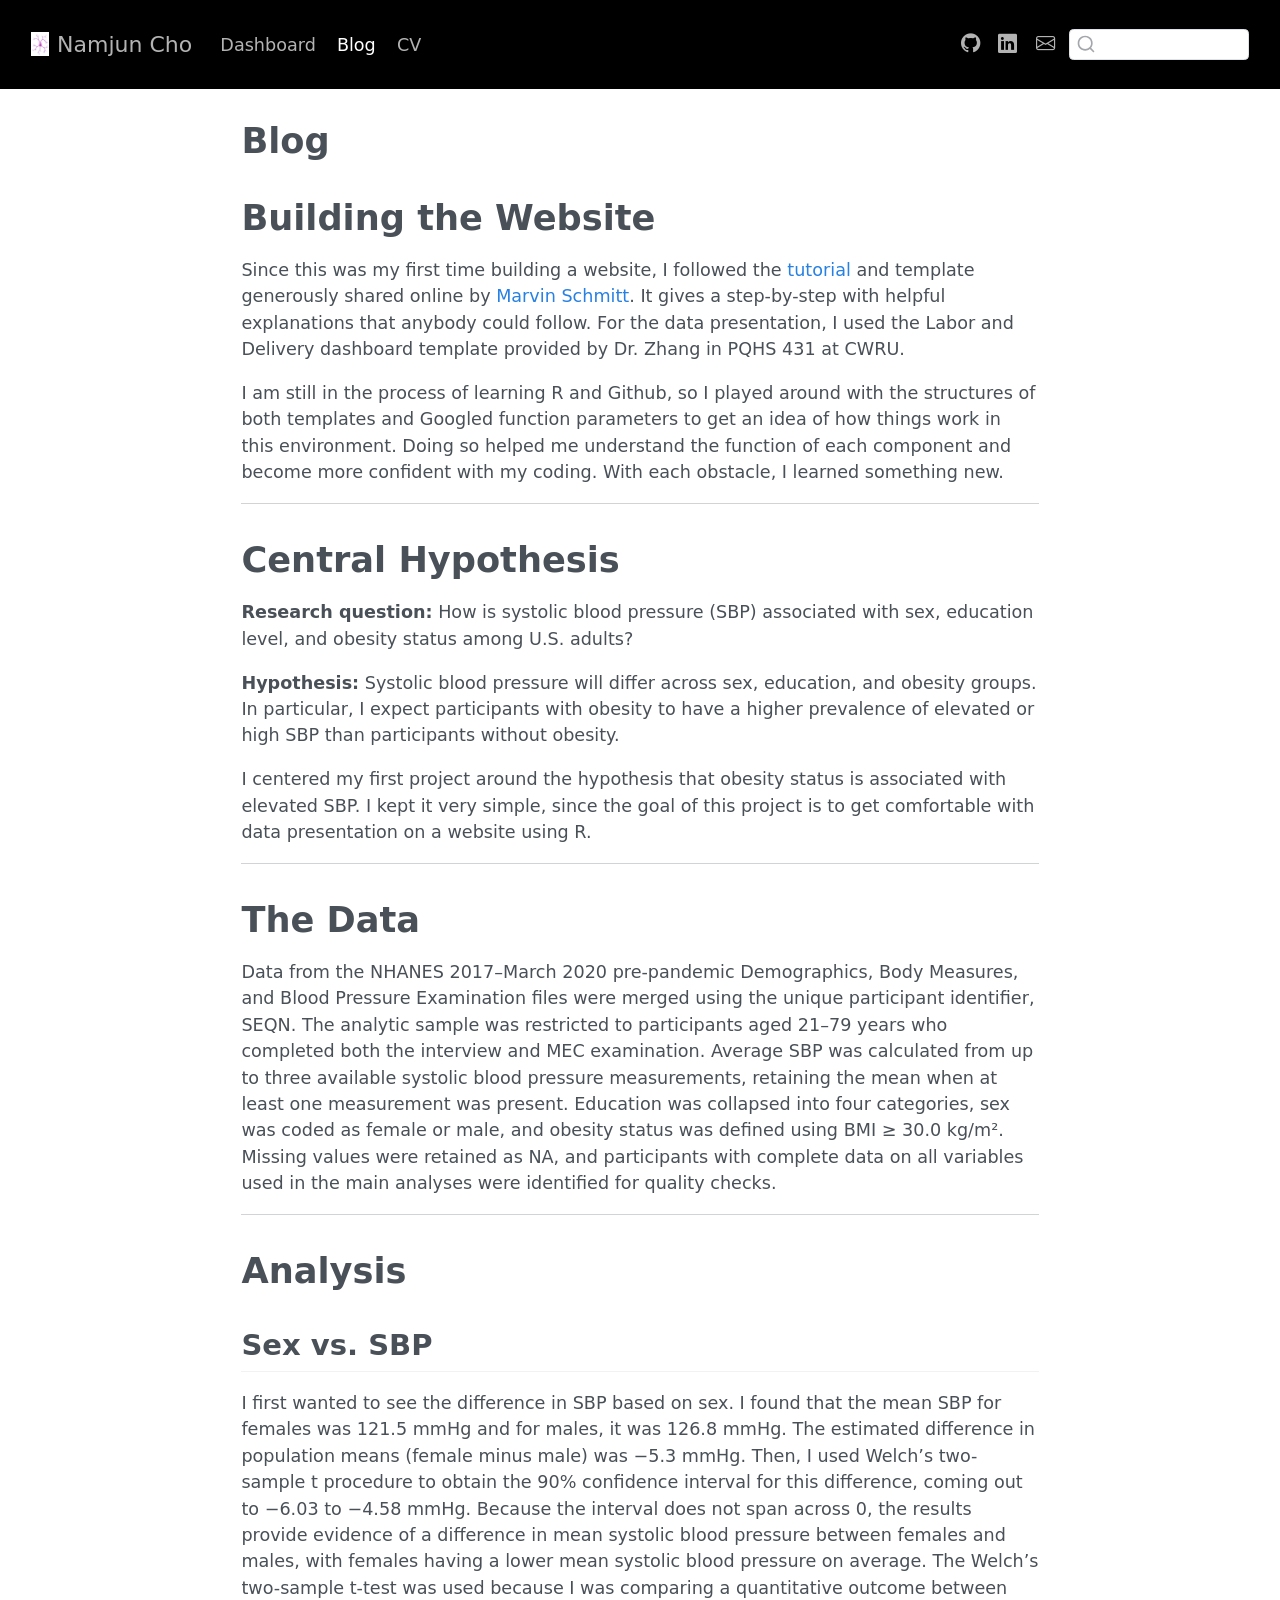
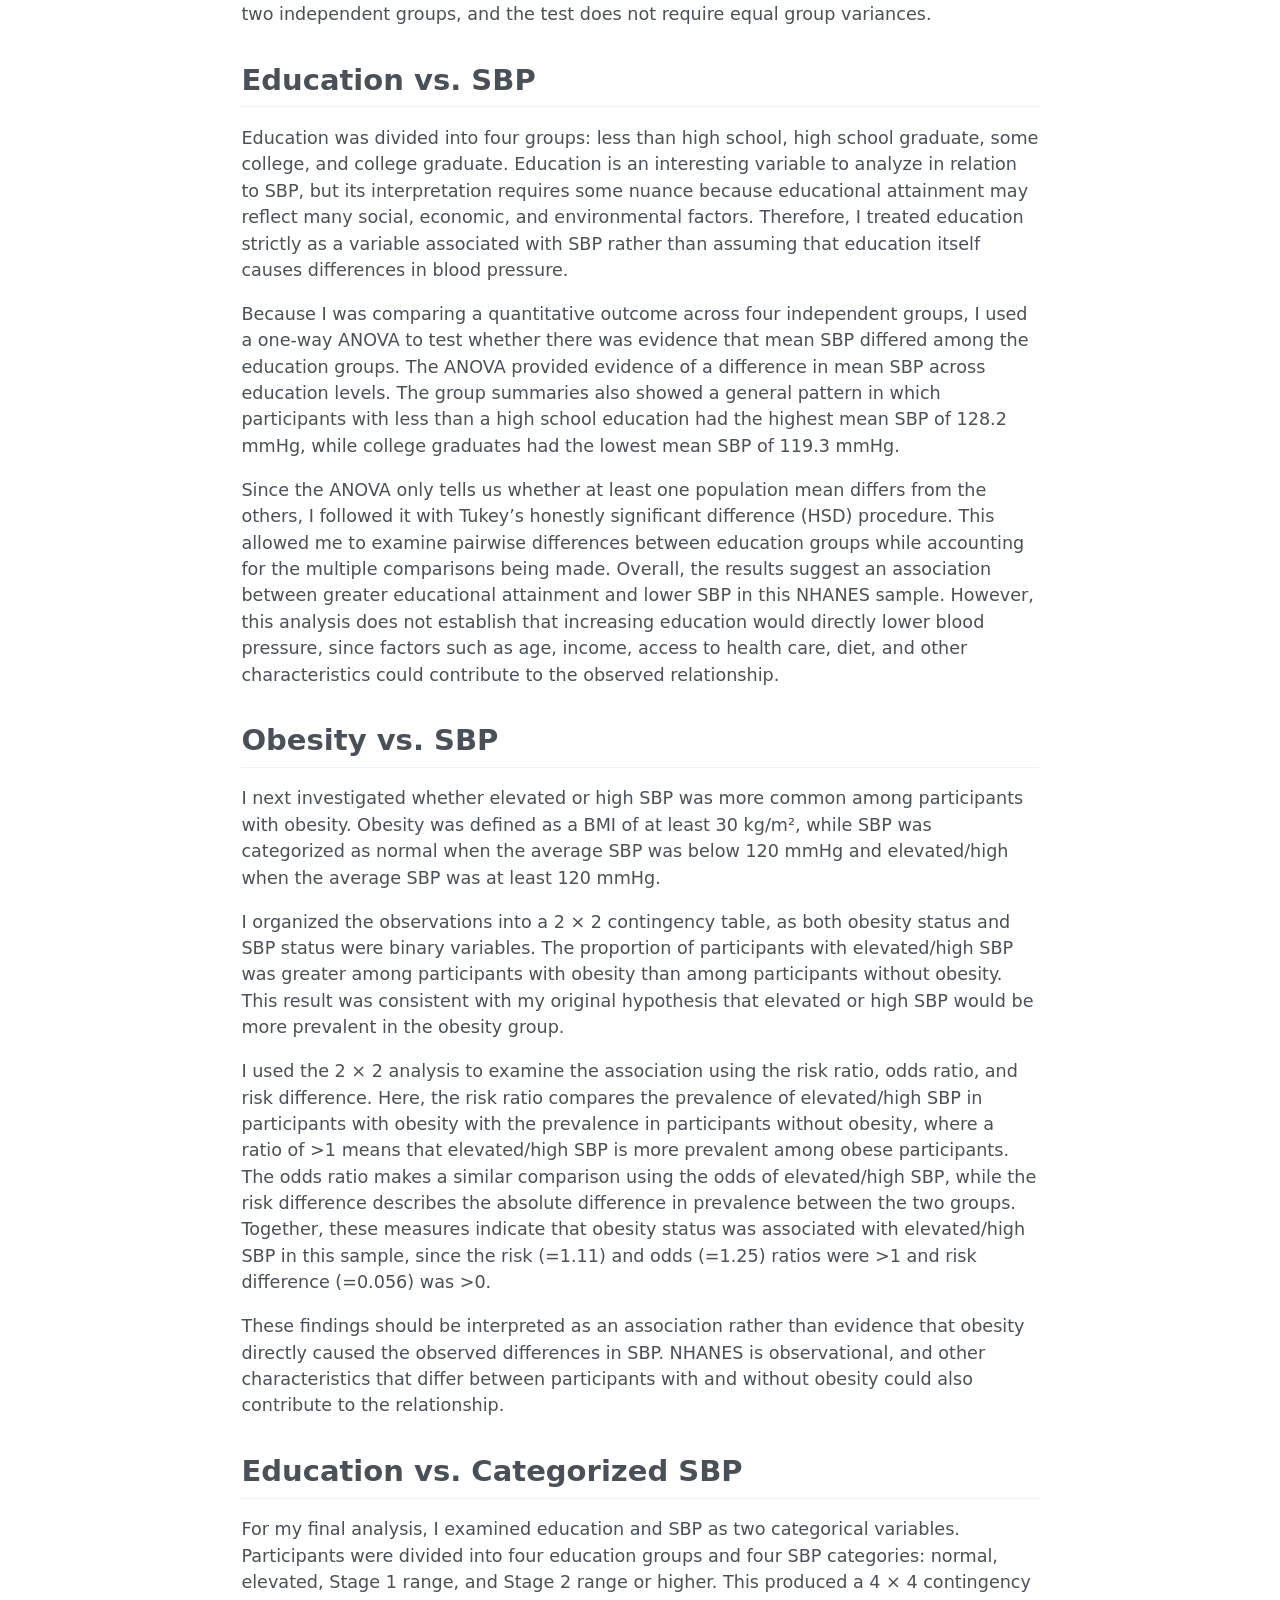
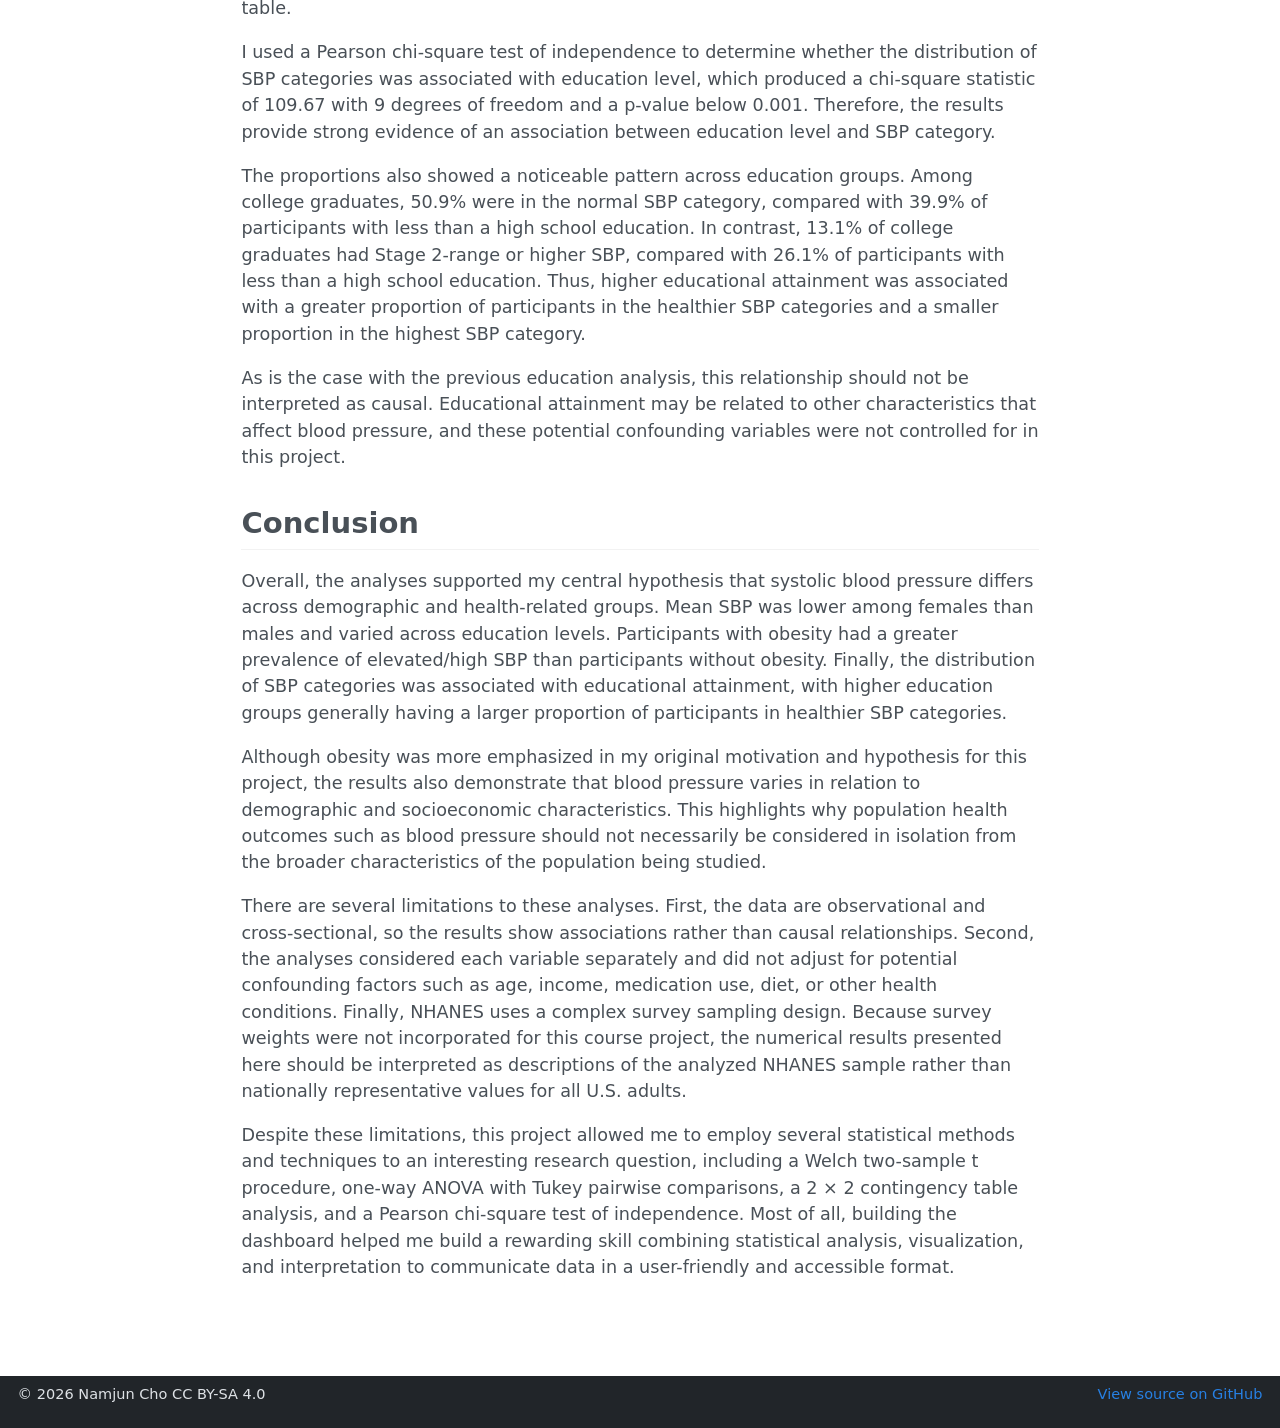
==== commit 187c7ebb: "Add files via upload" ====
--- a/docs/blog/index.html
+++ b/docs/blog/index.html
@@ -201,7 +201,7 @@
 <h2 class="anchored" data-anchor-id="education-vs.-categorized-sbp">Education vs.&nbsp;Categorized SBP</h2>
 <p>For my final analysis, I examined education and SBP as two categorical variables. Participants were divided into four education groups and four SBP categories: normal, elevated, Stage 1 range, and Stage 2 range or higher. This produced a 4 × 4 contingency table.</p>
 <p>I used a Pearson chi-square test of independence to determine whether the distribution of SBP categories was associated with education level, which produced a chi-square statistic of 109.67 with 9 degrees of freedom and a p-value below 0.001. Therefore, the results provide strong evidence of an association between education level and SBP category.</p>
-<p>The proportions also showed a noticeable pattern across education groups. Among college graduates, 50.9% were in the healthy SBP category, compared with 39.9% of participants with less than a high school education. In contrast, 13.1% of college graduates had Stage 2-range or higher SBP, compared with 26.1% of participants with less than a high school education. Thus, higher educational attainment was associated with a greater proportion of participants in the healthier SBP categories and a smaller proportion in the highest SBP category.</p>
+<p>The proportions also showed a noticeable pattern across education groups. Among college graduates, 50.9% were in the normal SBP category, compared with 39.9% of participants with less than a high school education. In contrast, 13.1% of college graduates had Stage 2-range or higher SBP, compared with 26.1% of participants with less than a high school education. Thus, higher educational attainment was associated with a greater proportion of participants in the healthier SBP categories and a smaller proportion in the highest SBP category.</p>
 <p>As is the case with the previous education analysis, this relationship should not be interpreted as causal. Educational attainment may be related to other characteristics that affect blood pressure, and these potential confounding variables were not controlled for in this project.</p>
 </section>
 <section id="conclusion" class="level2">
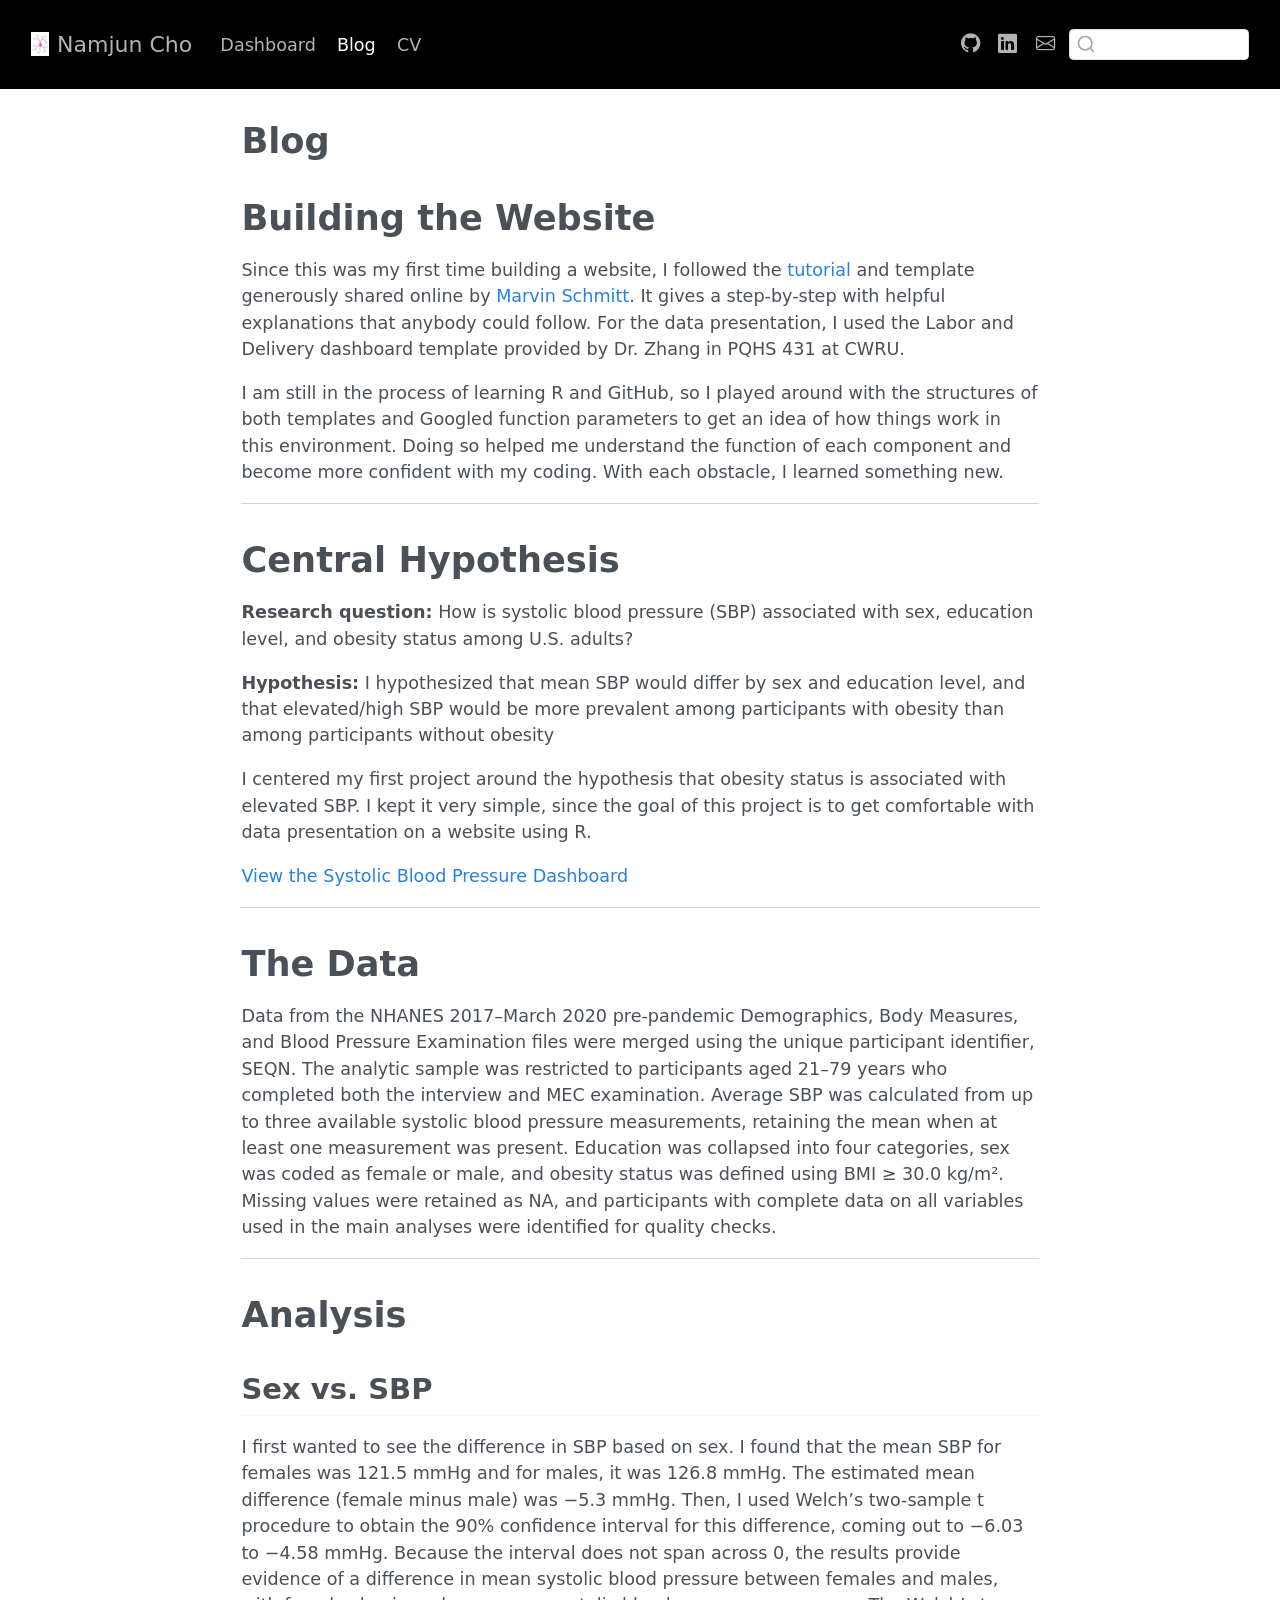
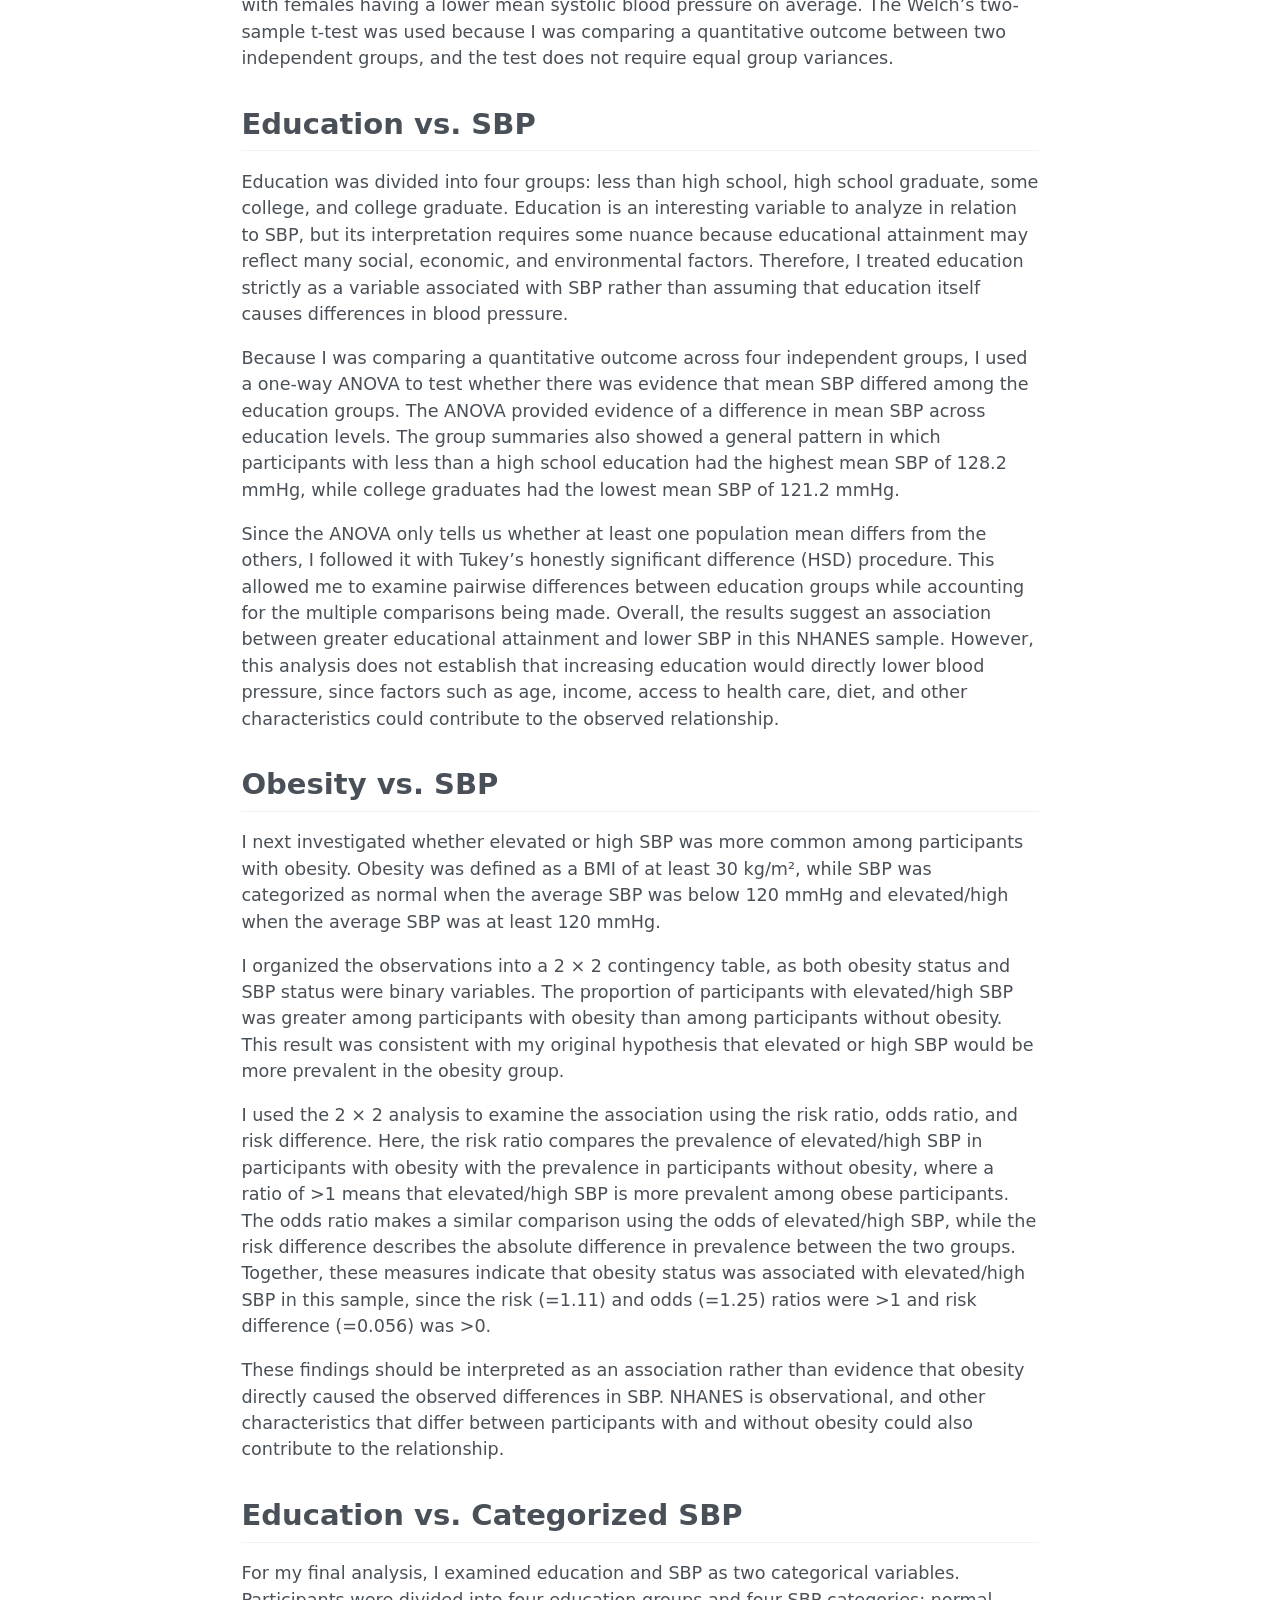
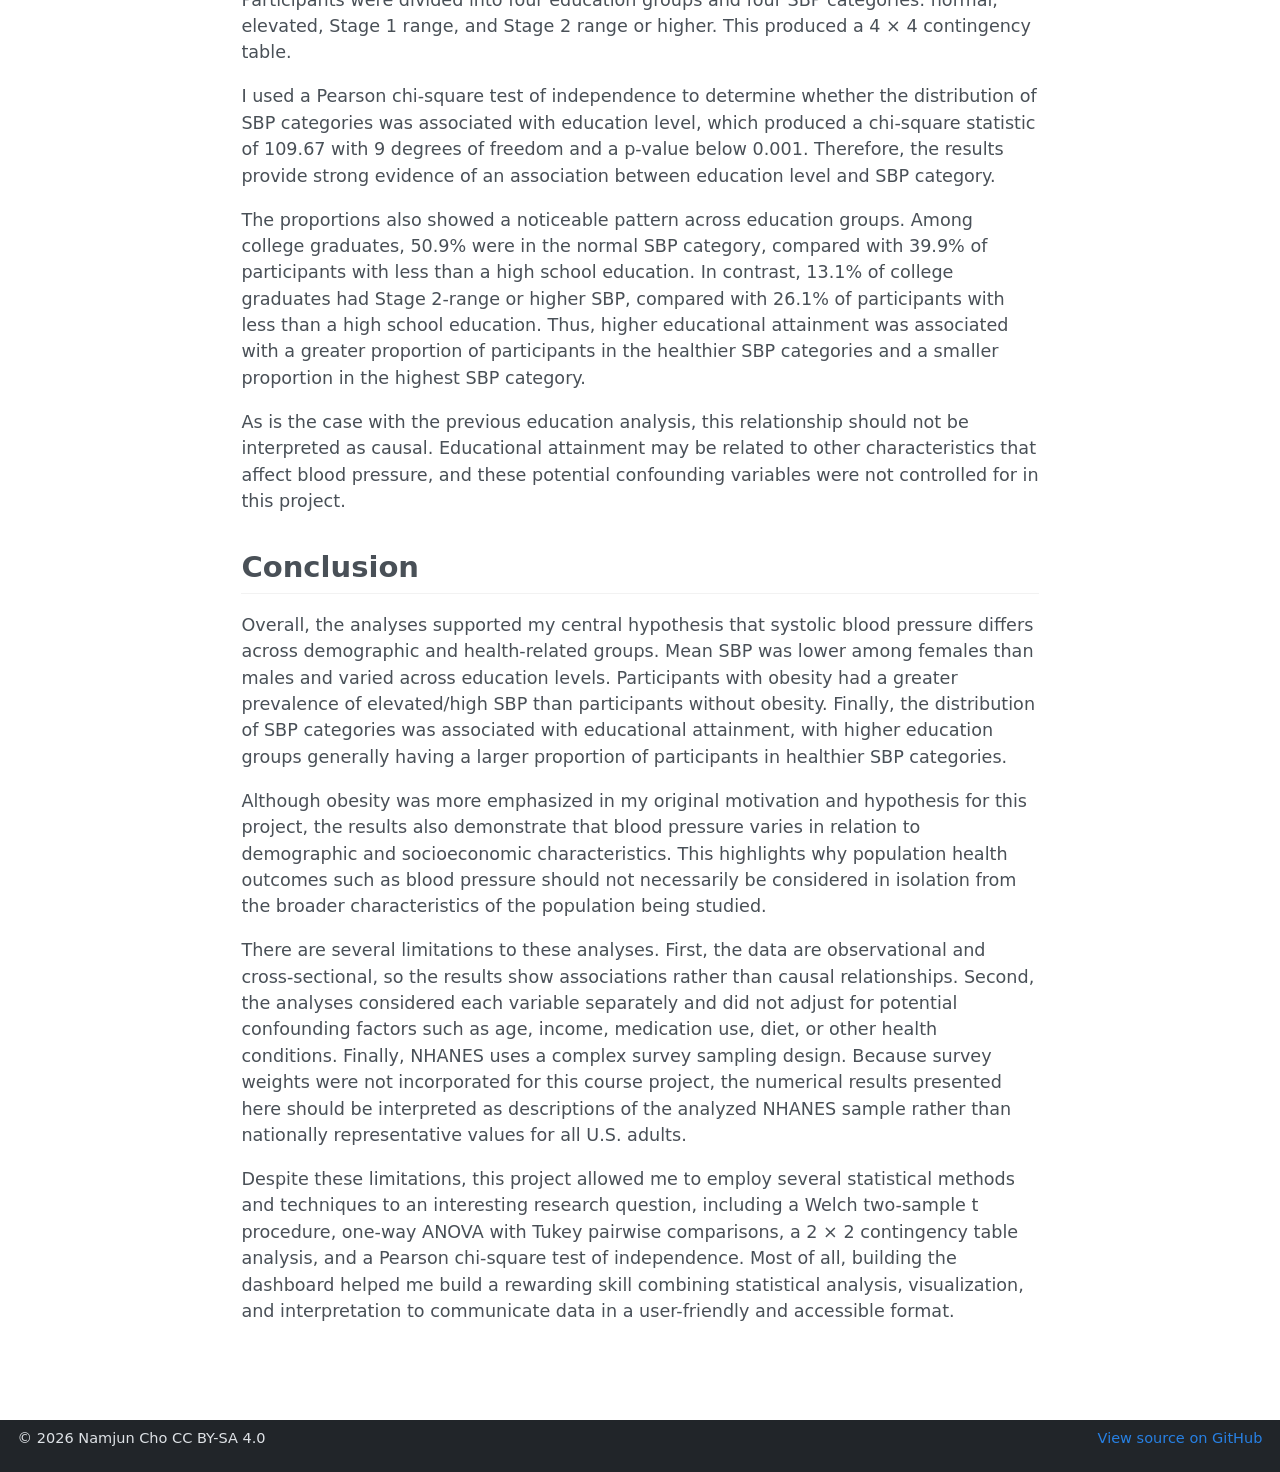
==== commit 368b8567: "Add files via upload" ====
--- a/docs/blog/index.html
+++ b/docs/blog/index.html
@@ -163,14 +163,15 @@
 <section id="building-the-website" class="level1">
 <h1>Building the Website</h1>
 <p>Since this was my first time building a website, I followed the <a href="https://www.marvinschmitt.com/blog/website-tutorial-quarto/">tutorial</a> and template generously shared online by <a href="https://github.com/marvinschmitt/quarto-website-template/">Marvin Schmitt</a>. It gives a step-by-step with helpful explanations that anybody could follow. For the data presentation, I used the Labor and Delivery dashboard template provided by Dr.&nbsp;Zhang in PQHS 431 at CWRU.</p>
-<p>I am still in the process of learning R and Github, so I played around with the structures of both templates and Googled function parameters to get an idea of how things work in this environment. Doing so helped me understand the function of each component and become more confident with my coding. With each obstacle, I learned something new.</p>
+<p>I am still in the process of learning R and GitHub, so I played around with the structures of both templates and Googled function parameters to get an idea of how things work in this environment. Doing so helped me understand the function of each component and become more confident with my coding. With each obstacle, I learned something new.</p>
 <hr>
 </section>
 <section id="central-hypothesis" class="level1">
 <h1>Central Hypothesis</h1>
 <p><strong>Research question:</strong> How is systolic blood pressure (SBP) associated with sex, education level, and obesity status among U.S. adults?</p>
-<p><strong>Hypothesis:</strong> Systolic blood pressure will differ across sex, education, and obesity groups. In particular, I expect participants with obesity to have a higher prevalence of elevated or high SBP than participants without obesity.</p>
+<p><strong>Hypothesis:</strong> I hypothesized that mean SBP would differ by sex and education level, and that elevated/high SBP would be more prevalent among participants with obesity than among participants without obesity</p>
 <p>I centered my first project around the hypothesis that obesity status is associated with elevated SBP. I kept it very simple, since the goal of this project is to get comfortable with data presentation on a website using R.</p>
+<p><a href="../dashboard-main/dashboard.html">View the Systolic Blood Pressure Dashboard</a></p>
 <hr>
 </section>
 <section id="the-data" class="level1">
@@ -182,12 +183,12 @@
 <h1>Analysis</h1>
 <section id="sex-vs.-sbp" class="level2">
 <h2 class="anchored" data-anchor-id="sex-vs.-sbp">Sex vs.&nbsp;SBP</h2>
-<p>I first wanted to see the difference in SBP based on sex. I found that the mean SBP for females was 121.5 mmHg and for males, it was 126.8 mmHg. The estimated difference in population means (female minus male) was −5.3 mmHg. Then, I used Welch’s two-sample t procedure to obtain the 90% confidence interval for this difference, coming out to −6.03 to −4.58 mmHg. Because the interval does not span across 0, the results provide evidence of a difference in mean systolic blood pressure between females and males, with females having a lower mean systolic blood pressure on average. The Welch’s two-sample t-test was used because I was comparing a quantitative outcome between two independent groups, and the test does not require equal group variances.</p>
+<p>I first wanted to see the difference in SBP based on sex. I found that the mean SBP for females was 121.5 mmHg and for males, it was 126.8 mmHg. The estimated mean difference (female minus male) was −5.3 mmHg. Then, I used Welch’s two-sample t procedure to obtain the 90% confidence interval for this difference, coming out to −6.03 to −4.58 mmHg. Because the interval does not span across 0, the results provide evidence of a difference in mean systolic blood pressure between females and males, with females having a lower mean systolic blood pressure on average. The Welch’s two-sample t-test was used because I was comparing a quantitative outcome between two independent groups, and the test does not require equal group variances.</p>
 </section>
 <section id="education-vs.-sbp" class="level2">
 <h2 class="anchored" data-anchor-id="education-vs.-sbp">Education vs.&nbsp;SBP</h2>
 <p>Education was divided into four groups: less than high school, high school graduate, some college, and college graduate. Education is an interesting variable to analyze in relation to SBP, but its interpretation requires some nuance because educational attainment may reflect many social, economic, and environmental factors. Therefore, I treated education strictly as a variable associated with SBP rather than assuming that education itself causes differences in blood pressure.</p>
-<p>Because I was comparing a quantitative outcome across four independent groups, I used a one-way ANOVA to test whether there was evidence that mean SBP differed among the education groups. The ANOVA provided evidence of a difference in mean SBP across education levels. The group summaries also showed a general pattern in which participants with less than a high school education had the highest mean SBP of 128.2 mmHg, while college graduates had the lowest mean SBP of 119.3 mmHg.</p>
+<p>Because I was comparing a quantitative outcome across four independent groups, I used a one-way ANOVA to test whether there was evidence that mean SBP differed among the education groups. The ANOVA provided evidence of a difference in mean SBP across education levels. The group summaries also showed a general pattern in which participants with less than a high school education had the highest mean SBP of 128.2 mmHg, while college graduates had the lowest mean SBP of 121.2 mmHg.</p>
 <p>Since the ANOVA only tells us whether at least one population mean differs from the others, I followed it with Tukey’s honestly significant difference (HSD) procedure. This allowed me to examine pairwise differences between education groups while accounting for the multiple comparisons being made. Overall, the results suggest an association between greater educational attainment and lower SBP in this NHANES sample. However, this analysis does not establish that increasing education would directly lower blood pressure, since factors such as age, income, access to health care, diet, and other characteristics could contribute to the observed relationship.</p>
 </section>
 <section id="obesity-vs.-sbp" class="level2">
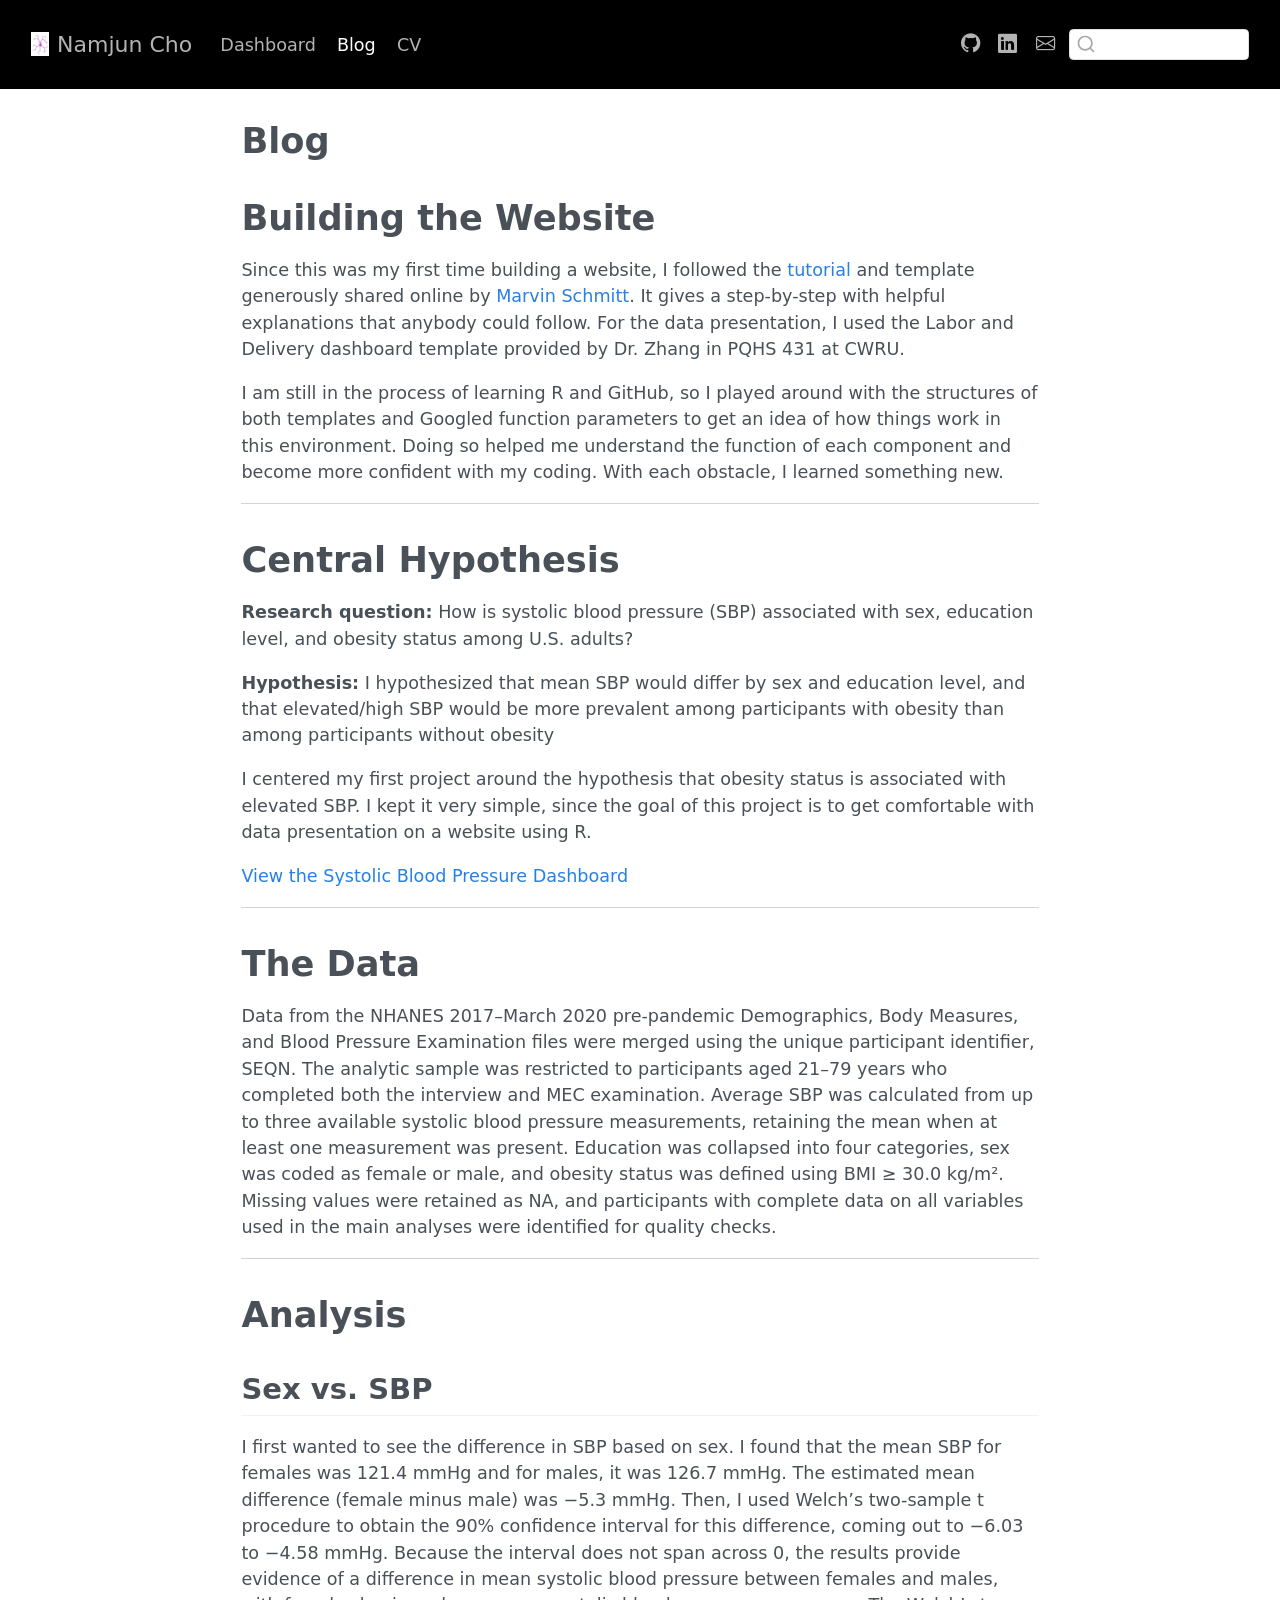
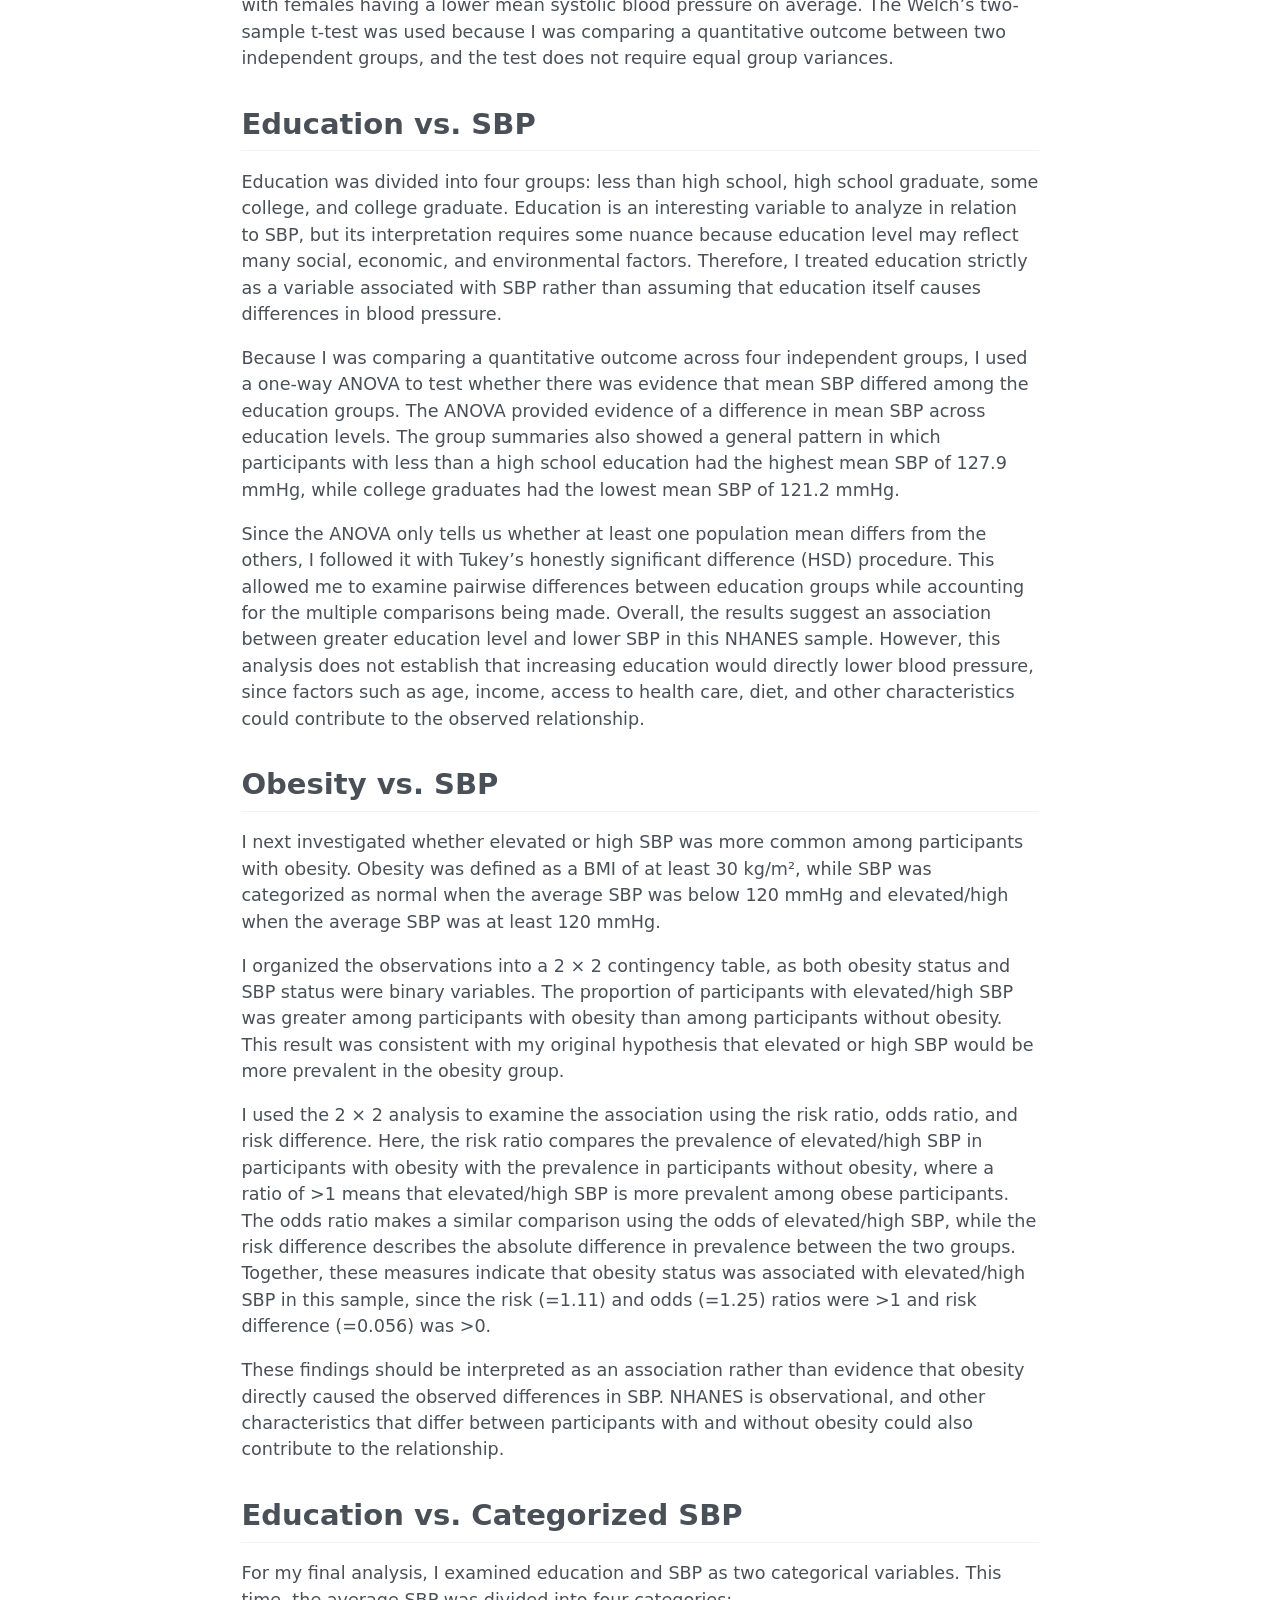
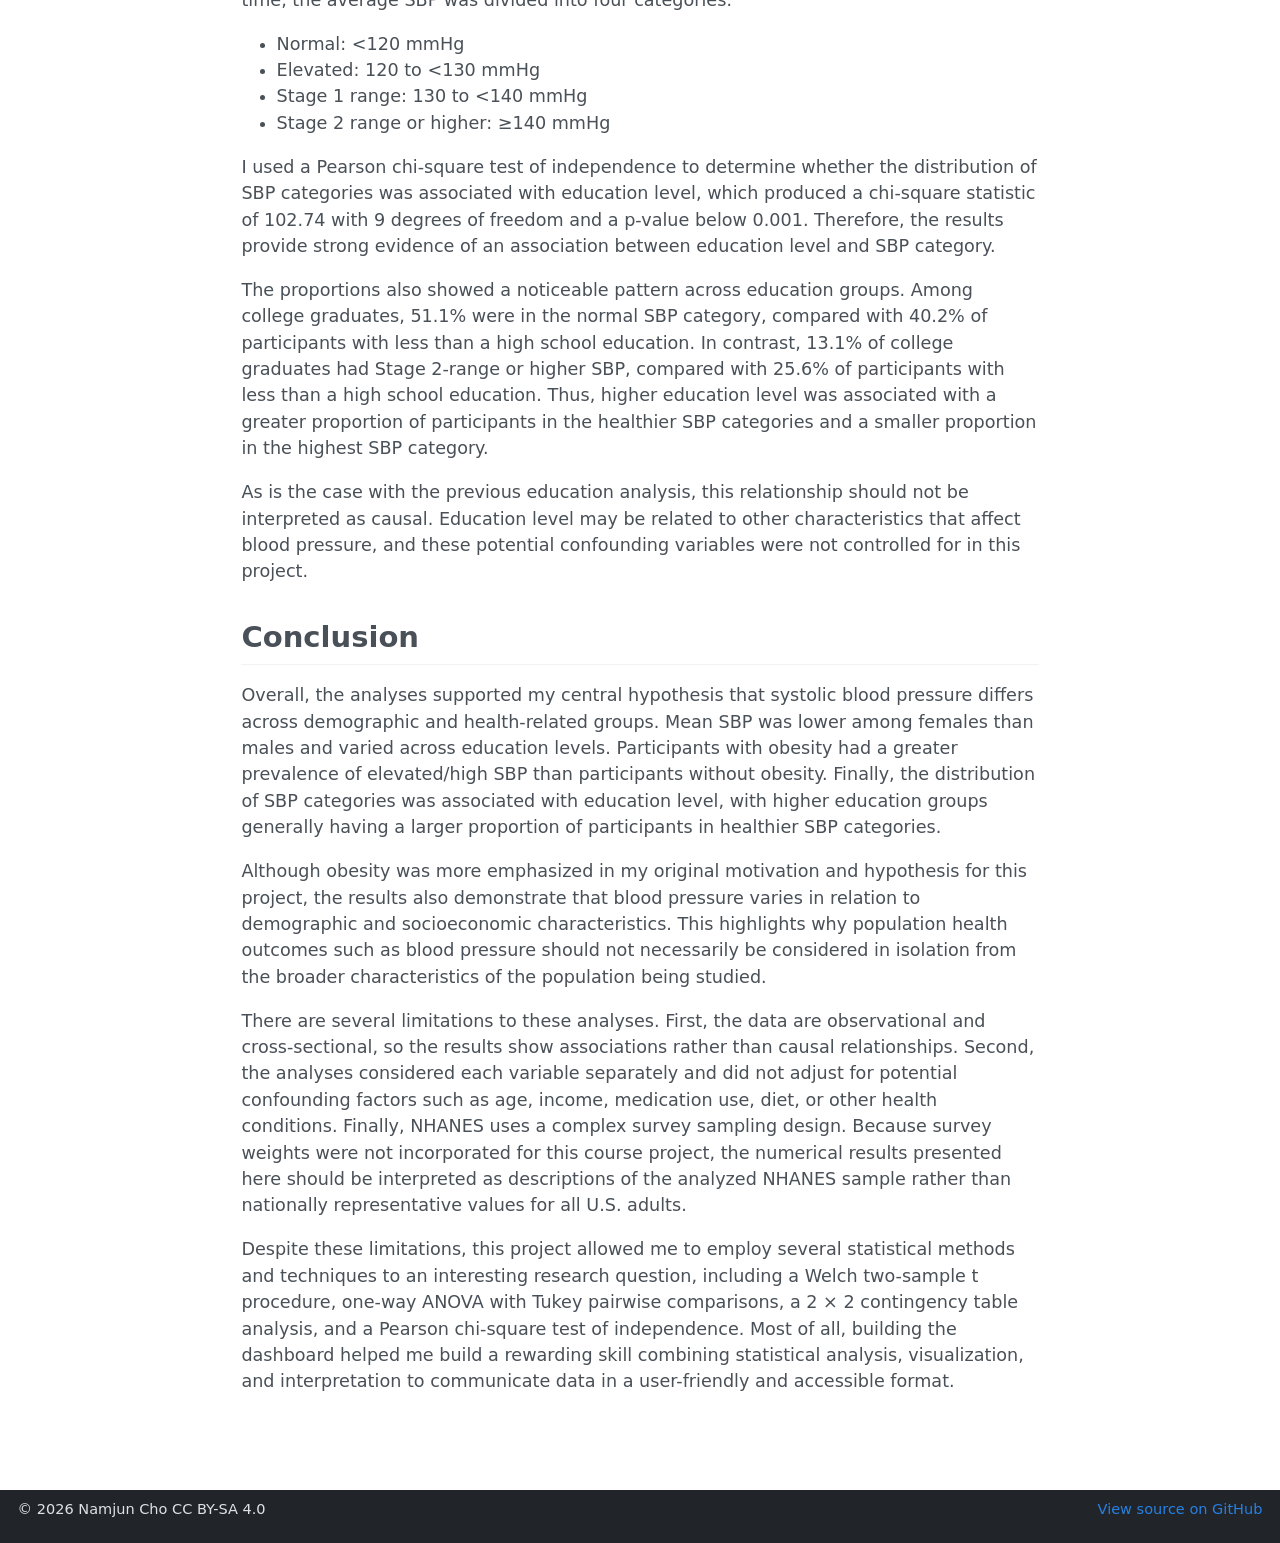
==== commit ed75795d: "Add files via upload" ====
--- a/docs/blog/index.html
+++ b/docs/blog/index.html
@@ -183,13 +183,13 @@
 <h1>Analysis</h1>
 <section id="sex-vs.-sbp" class="level2">
 <h2 class="anchored" data-anchor-id="sex-vs.-sbp">Sex vs.&nbsp;SBP</h2>
-<p>I first wanted to see the difference in SBP based on sex. I found that the mean SBP for females was 121.5 mmHg and for males, it was 126.8 mmHg. The estimated mean difference (female minus male) was −5.3 mmHg. Then, I used Welch’s two-sample t procedure to obtain the 90% confidence interval for this difference, coming out to −6.03 to −4.58 mmHg. Because the interval does not span across 0, the results provide evidence of a difference in mean systolic blood pressure between females and males, with females having a lower mean systolic blood pressure on average. The Welch’s two-sample t-test was used because I was comparing a quantitative outcome between two independent groups, and the test does not require equal group variances.</p>
+<p>I first wanted to see the difference in SBP based on sex. I found that the mean SBP for females was 121.4 mmHg and for males, it was 126.7 mmHg. The estimated mean difference (female minus male) was −5.3 mmHg. Then, I used Welch’s two-sample t procedure to obtain the 90% confidence interval for this difference, coming out to −6.03 to −4.58 mmHg. Because the interval does not span across 0, the results provide evidence of a difference in mean systolic blood pressure between females and males, with females having a lower mean systolic blood pressure on average. The Welch’s two-sample t-test was used because I was comparing a quantitative outcome between two independent groups, and the test does not require equal group variances.</p>
 </section>
 <section id="education-vs.-sbp" class="level2">
 <h2 class="anchored" data-anchor-id="education-vs.-sbp">Education vs.&nbsp;SBP</h2>
-<p>Education was divided into four groups: less than high school, high school graduate, some college, and college graduate. Education is an interesting variable to analyze in relation to SBP, but its interpretation requires some nuance because educational attainment may reflect many social, economic, and environmental factors. Therefore, I treated education strictly as a variable associated with SBP rather than assuming that education itself causes differences in blood pressure.</p>
-<p>Because I was comparing a quantitative outcome across four independent groups, I used a one-way ANOVA to test whether there was evidence that mean SBP differed among the education groups. The ANOVA provided evidence of a difference in mean SBP across education levels. The group summaries also showed a general pattern in which participants with less than a high school education had the highest mean SBP of 128.2 mmHg, while college graduates had the lowest mean SBP of 121.2 mmHg.</p>
-<p>Since the ANOVA only tells us whether at least one population mean differs from the others, I followed it with Tukey’s honestly significant difference (HSD) procedure. This allowed me to examine pairwise differences between education groups while accounting for the multiple comparisons being made. Overall, the results suggest an association between greater educational attainment and lower SBP in this NHANES sample. However, this analysis does not establish that increasing education would directly lower blood pressure, since factors such as age, income, access to health care, diet, and other characteristics could contribute to the observed relationship.</p>
+<p>Education was divided into four groups: less than high school, high school graduate, some college, and college graduate. Education is an interesting variable to analyze in relation to SBP, but its interpretation requires some nuance because education level may reflect many social, economic, and environmental factors. Therefore, I treated education strictly as a variable associated with SBP rather than assuming that education itself causes differences in blood pressure.</p>
+<p>Because I was comparing a quantitative outcome across four independent groups, I used a one-way ANOVA to test whether there was evidence that mean SBP differed among the education groups. The ANOVA provided evidence of a difference in mean SBP across education levels. The group summaries also showed a general pattern in which participants with less than a high school education had the highest mean SBP of 127.9 mmHg, while college graduates had the lowest mean SBP of 121.2 mmHg.</p>
+<p>Since the ANOVA only tells us whether at least one population mean differs from the others, I followed it with Tukey’s honestly significant difference (HSD) procedure. This allowed me to examine pairwise differences between education groups while accounting for the multiple comparisons being made. Overall, the results suggest an association between greater education level and lower SBP in this NHANES sample. However, this analysis does not establish that increasing education would directly lower blood pressure, since factors such as age, income, access to health care, diet, and other characteristics could contribute to the observed relationship.</p>
 </section>
 <section id="obesity-vs.-sbp" class="level2">
 <h2 class="anchored" data-anchor-id="obesity-vs.-sbp">Obesity vs.&nbsp;SBP</h2>
@@ -200,14 +200,20 @@
 </section>
 <section id="education-vs.-categorized-sbp" class="level2">
 <h2 class="anchored" data-anchor-id="education-vs.-categorized-sbp">Education vs.&nbsp;Categorized SBP</h2>
-<p>For my final analysis, I examined education and SBP as two categorical variables. Participants were divided into four education groups and four SBP categories: normal, elevated, Stage 1 range, and Stage 2 range or higher. This produced a 4 × 4 contingency table.</p>
-<p>I used a Pearson chi-square test of independence to determine whether the distribution of SBP categories was associated with education level, which produced a chi-square statistic of 109.67 with 9 degrees of freedom and a p-value below 0.001. Therefore, the results provide strong evidence of an association between education level and SBP category.</p>
-<p>The proportions also showed a noticeable pattern across education groups. Among college graduates, 50.9% were in the normal SBP category, compared with 39.9% of participants with less than a high school education. In contrast, 13.1% of college graduates had Stage 2-range or higher SBP, compared with 26.1% of participants with less than a high school education. Thus, higher educational attainment was associated with a greater proportion of participants in the healthier SBP categories and a smaller proportion in the highest SBP category.</p>
-<p>As is the case with the previous education analysis, this relationship should not be interpreted as causal. Educational attainment may be related to other characteristics that affect blood pressure, and these potential confounding variables were not controlled for in this project.</p>
+<p>For my final analysis, I examined education and SBP as two categorical variables. This time, the average SBP was divided into four categories:</p>
+<ul>
+<li>Normal: &lt;120 mmHg</li>
+<li>Elevated: 120 to &lt;130 mmHg</li>
+<li>Stage 1 range: 130 to &lt;140 mmHg</li>
+<li>Stage 2 range or higher: ≥140 mmHg</li>
+</ul>
+<p>I used a Pearson chi-square test of independence to determine whether the distribution of SBP categories was associated with education level, which produced a chi-square statistic of 102.74 with 9 degrees of freedom and a p-value below 0.001. Therefore, the results provide strong evidence of an association between education level and SBP category.</p>
+<p>The proportions also showed a noticeable pattern across education groups. Among college graduates, 51.1% were in the normal SBP category, compared with 40.2% of participants with less than a high school education. In contrast, 13.1% of college graduates had Stage 2-range or higher SBP, compared with 25.6% of participants with less than a high school education. Thus, higher education level was associated with a greater proportion of participants in the healthier SBP categories and a smaller proportion in the highest SBP category.</p>
+<p>As is the case with the previous education analysis, this relationship should not be interpreted as causal. Education level may be related to other characteristics that affect blood pressure, and these potential confounding variables were not controlled for in this project.</p>
 </section>
 <section id="conclusion" class="level2">
 <h2 class="anchored" data-anchor-id="conclusion">Conclusion</h2>
-<p>Overall, the analyses supported my central hypothesis that systolic blood pressure differs across demographic and health-related groups. Mean SBP was lower among females than males and varied across education levels. Participants with obesity had a greater prevalence of elevated/high SBP than participants without obesity. Finally, the distribution of SBP categories was associated with educational attainment, with higher education groups generally having a larger proportion of participants in healthier SBP categories.</p>
+<p>Overall, the analyses supported my central hypothesis that systolic blood pressure differs across demographic and health-related groups. Mean SBP was lower among females than males and varied across education levels. Participants with obesity had a greater prevalence of elevated/high SBP than participants without obesity. Finally, the distribution of SBP categories was associated with education level, with higher education groups generally having a larger proportion of participants in healthier SBP categories.</p>
 <p>Although obesity was more emphasized in my original motivation and hypothesis for this project, the results also demonstrate that blood pressure varies in relation to demographic and socioeconomic characteristics. This highlights why population health outcomes such as blood pressure should not necessarily be considered in isolation from the broader characteristics of the population being studied.</p>
 <p>There are several limitations to these analyses. First, the data are observational and cross-sectional, so the results show associations rather than causal relationships. Second, the analyses considered each variable separately and did not adjust for potential confounding factors such as age, income, medication use, diet, or other health conditions. Finally, NHANES uses a complex survey sampling design. Because survey weights were not incorporated for this course project, the numerical results presented here should be interpreted as descriptions of the analyzed NHANES sample rather than nationally representative values for all U.S. adults.</p>
 <p>Despite these limitations, this project allowed me to employ several statistical methods and techniques to an interesting research question, including a Welch two-sample t procedure, one-way ANOVA with Tukey pairwise comparisons, a 2 × 2 contingency table analysis, and a Pearson chi-square test of independence. Most of all, building the dashboard helped me build a rewarding skill combining statistical analysis, visualization, and interpretation to communicate data in a user-friendly and accessible format.</p>
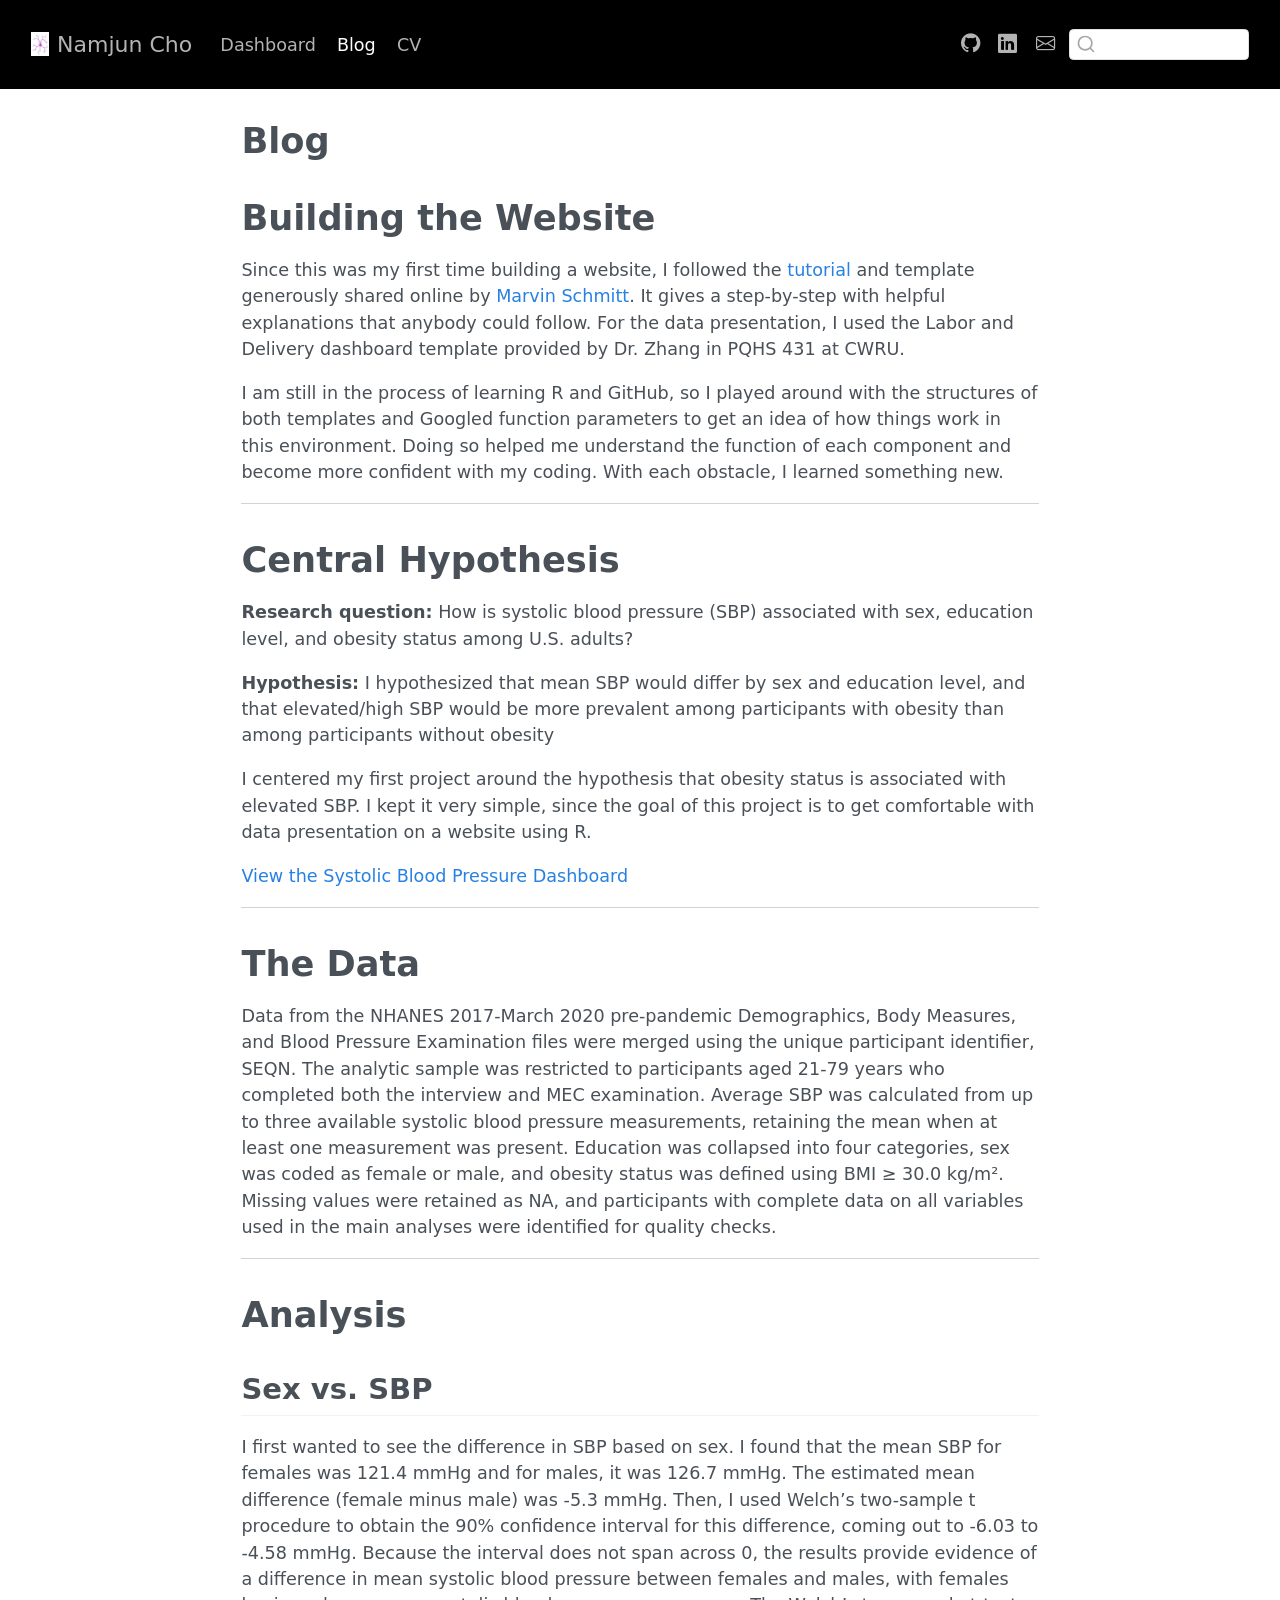
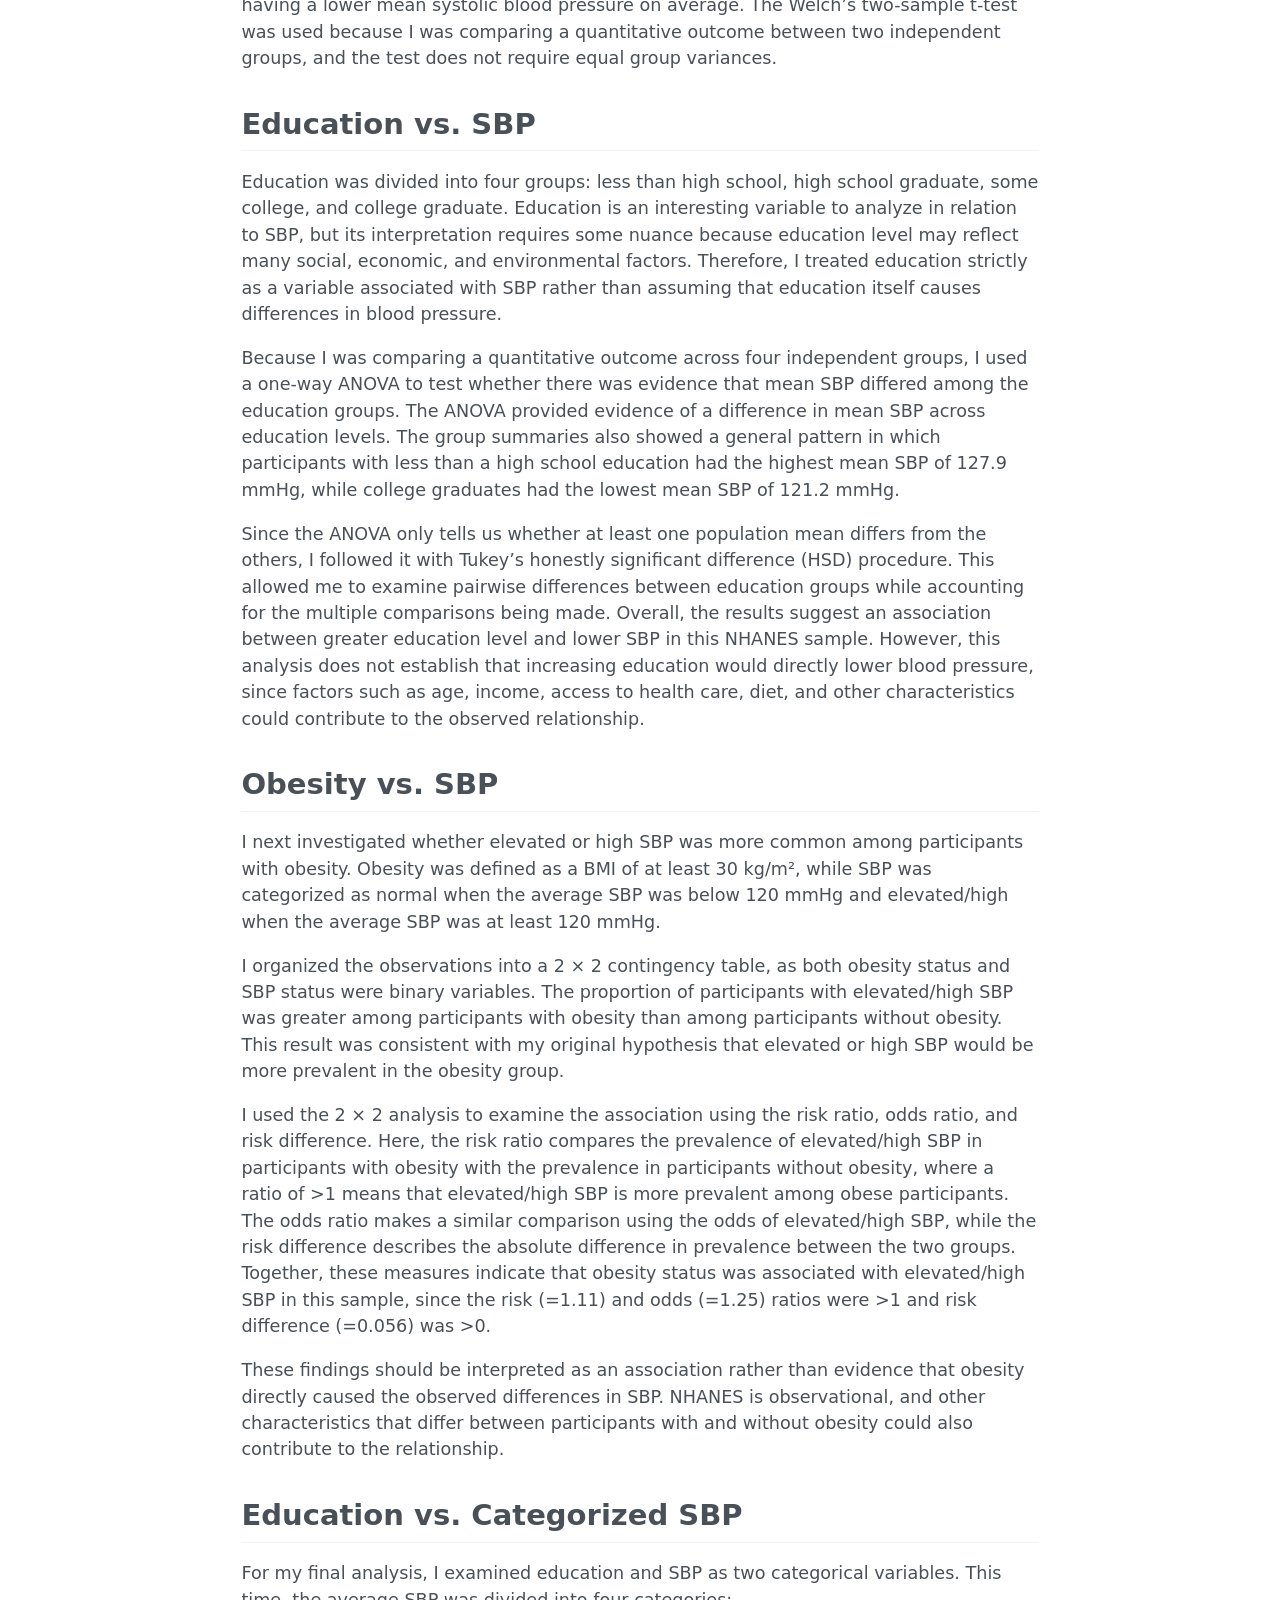
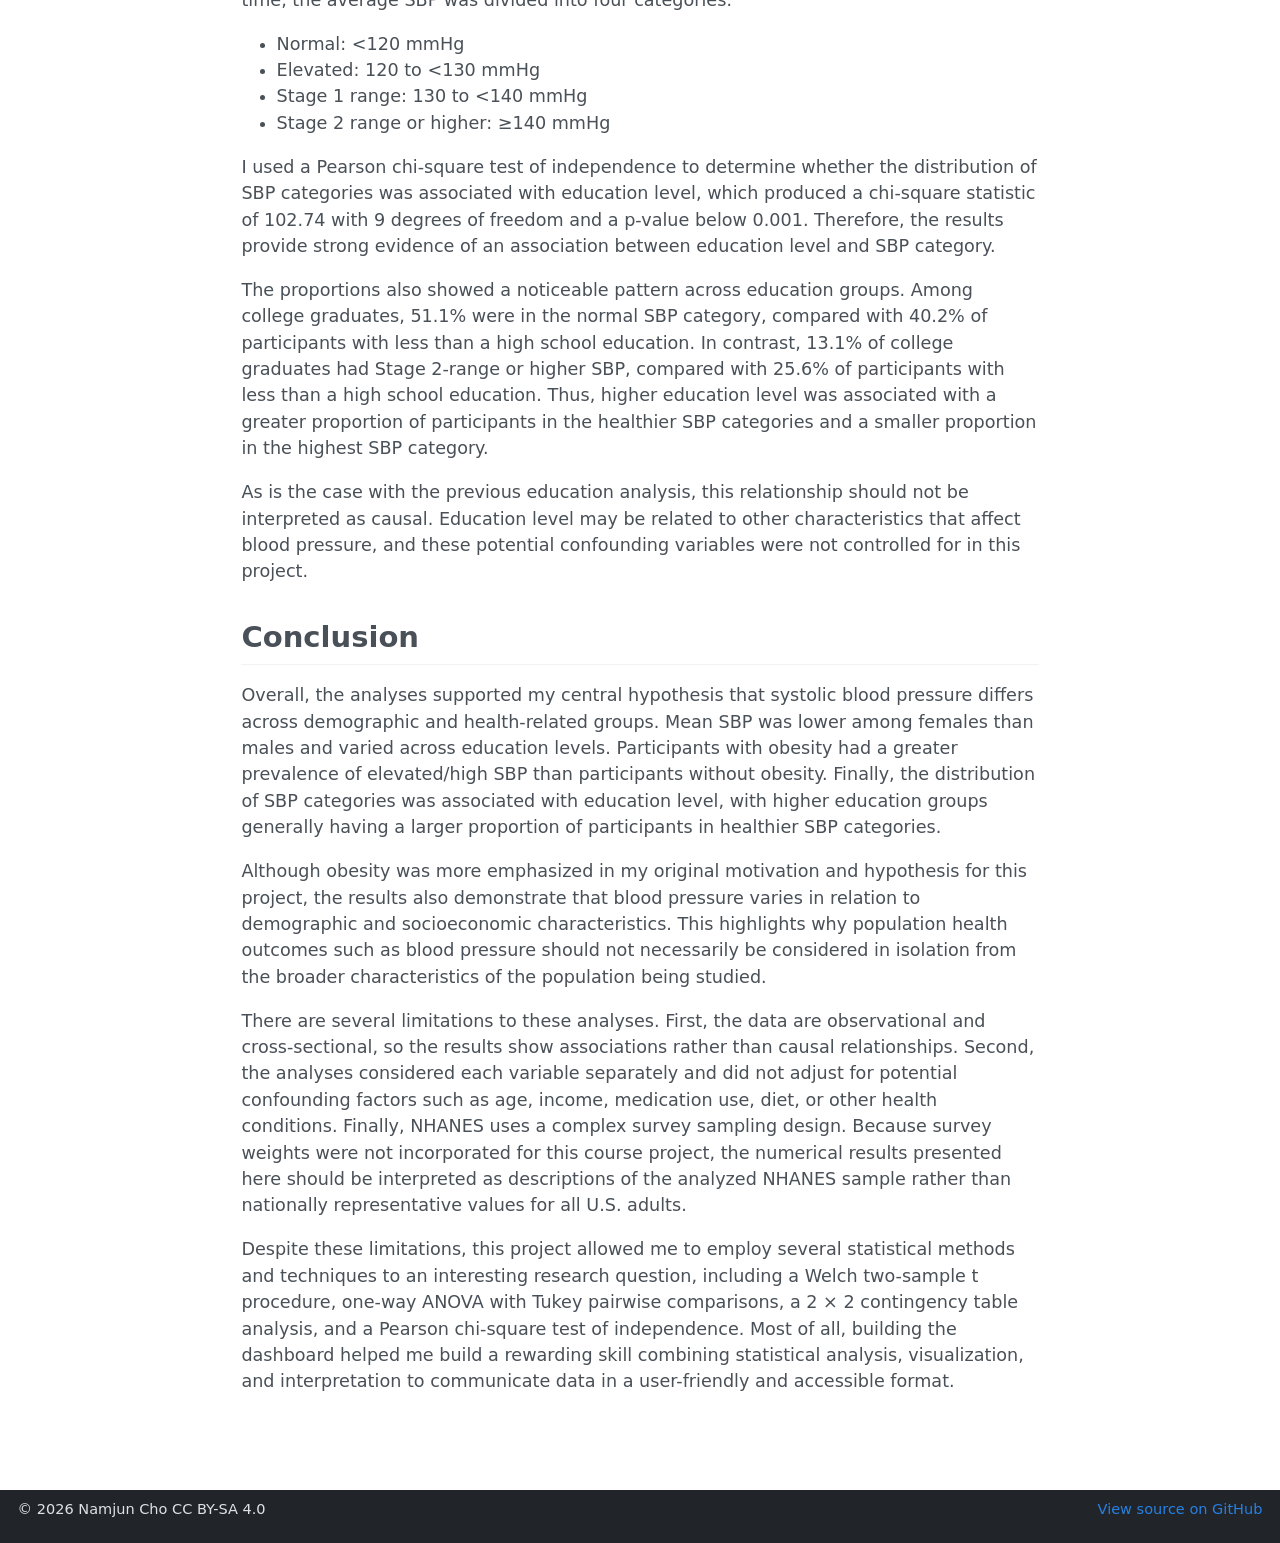
==== commit 499065d9: "Add files via upload" ====
--- a/docs/blog/index.html
+++ b/docs/blog/index.html
@@ -176,14 +176,14 @@
 </section>
 <section id="the-data" class="level1">
 <h1>The Data</h1>
-<p>Data from the NHANES 2017–March 2020 pre-pandemic Demographics, Body Measures, and Blood Pressure Examination files were merged using the unique participant identifier, SEQN. The analytic sample was restricted to participants aged 21–79 years who completed both the interview and MEC examination. Average SBP was calculated from up to three available systolic blood pressure measurements, retaining the mean when at least one measurement was present. Education was collapsed into four categories, sex was coded as female or male, and obesity status was defined using BMI ≥ 30.0 kg/m². Missing values were retained as NA, and participants with complete data on all variables used in the main analyses were identified for quality checks.</p>
+<p>Data from the NHANES 2017-March 2020 pre-pandemic Demographics, Body Measures, and Blood Pressure Examination files were merged using the unique participant identifier, SEQN. The analytic sample was restricted to participants aged 21-79 years who completed both the interview and MEC examination. Average SBP was calculated from up to three available systolic blood pressure measurements, retaining the mean when at least one measurement was present. Education was collapsed into four categories, sex was coded as female or male, and obesity status was defined using BMI ≥ 30.0 kg/m². Missing values were retained as NA, and participants with complete data on all variables used in the main analyses were identified for quality checks.</p>
 <hr>
 </section>
 <section id="analysis" class="level1">
 <h1>Analysis</h1>
 <section id="sex-vs.-sbp" class="level2">
 <h2 class="anchored" data-anchor-id="sex-vs.-sbp">Sex vs.&nbsp;SBP</h2>
-<p>I first wanted to see the difference in SBP based on sex. I found that the mean SBP for females was 121.4 mmHg and for males, it was 126.7 mmHg. The estimated mean difference (female minus male) was −5.3 mmHg. Then, I used Welch’s two-sample t procedure to obtain the 90% confidence interval for this difference, coming out to −6.03 to −4.58 mmHg. Because the interval does not span across 0, the results provide evidence of a difference in mean systolic blood pressure between females and males, with females having a lower mean systolic blood pressure on average. The Welch’s two-sample t-test was used because I was comparing a quantitative outcome between two independent groups, and the test does not require equal group variances.</p>
+<p>I first wanted to see the difference in SBP based on sex. I found that the mean SBP for females was 121.4 mmHg and for males, it was 126.7 mmHg. The estimated mean difference (female minus male) was -5.3 mmHg. Then, I used Welch’s two-sample t procedure to obtain the 90% confidence interval for this difference, coming out to -6.03 to -4.58 mmHg. Because the interval does not span across 0, the results provide evidence of a difference in mean systolic blood pressure between females and males, with females having a lower mean systolic blood pressure on average. The Welch’s two-sample t-test was used because I was comparing a quantitative outcome between two independent groups, and the test does not require equal group variances.</p>
 </section>
 <section id="education-vs.-sbp" class="level2">
 <h2 class="anchored" data-anchor-id="education-vs.-sbp">Education vs.&nbsp;SBP</h2>
